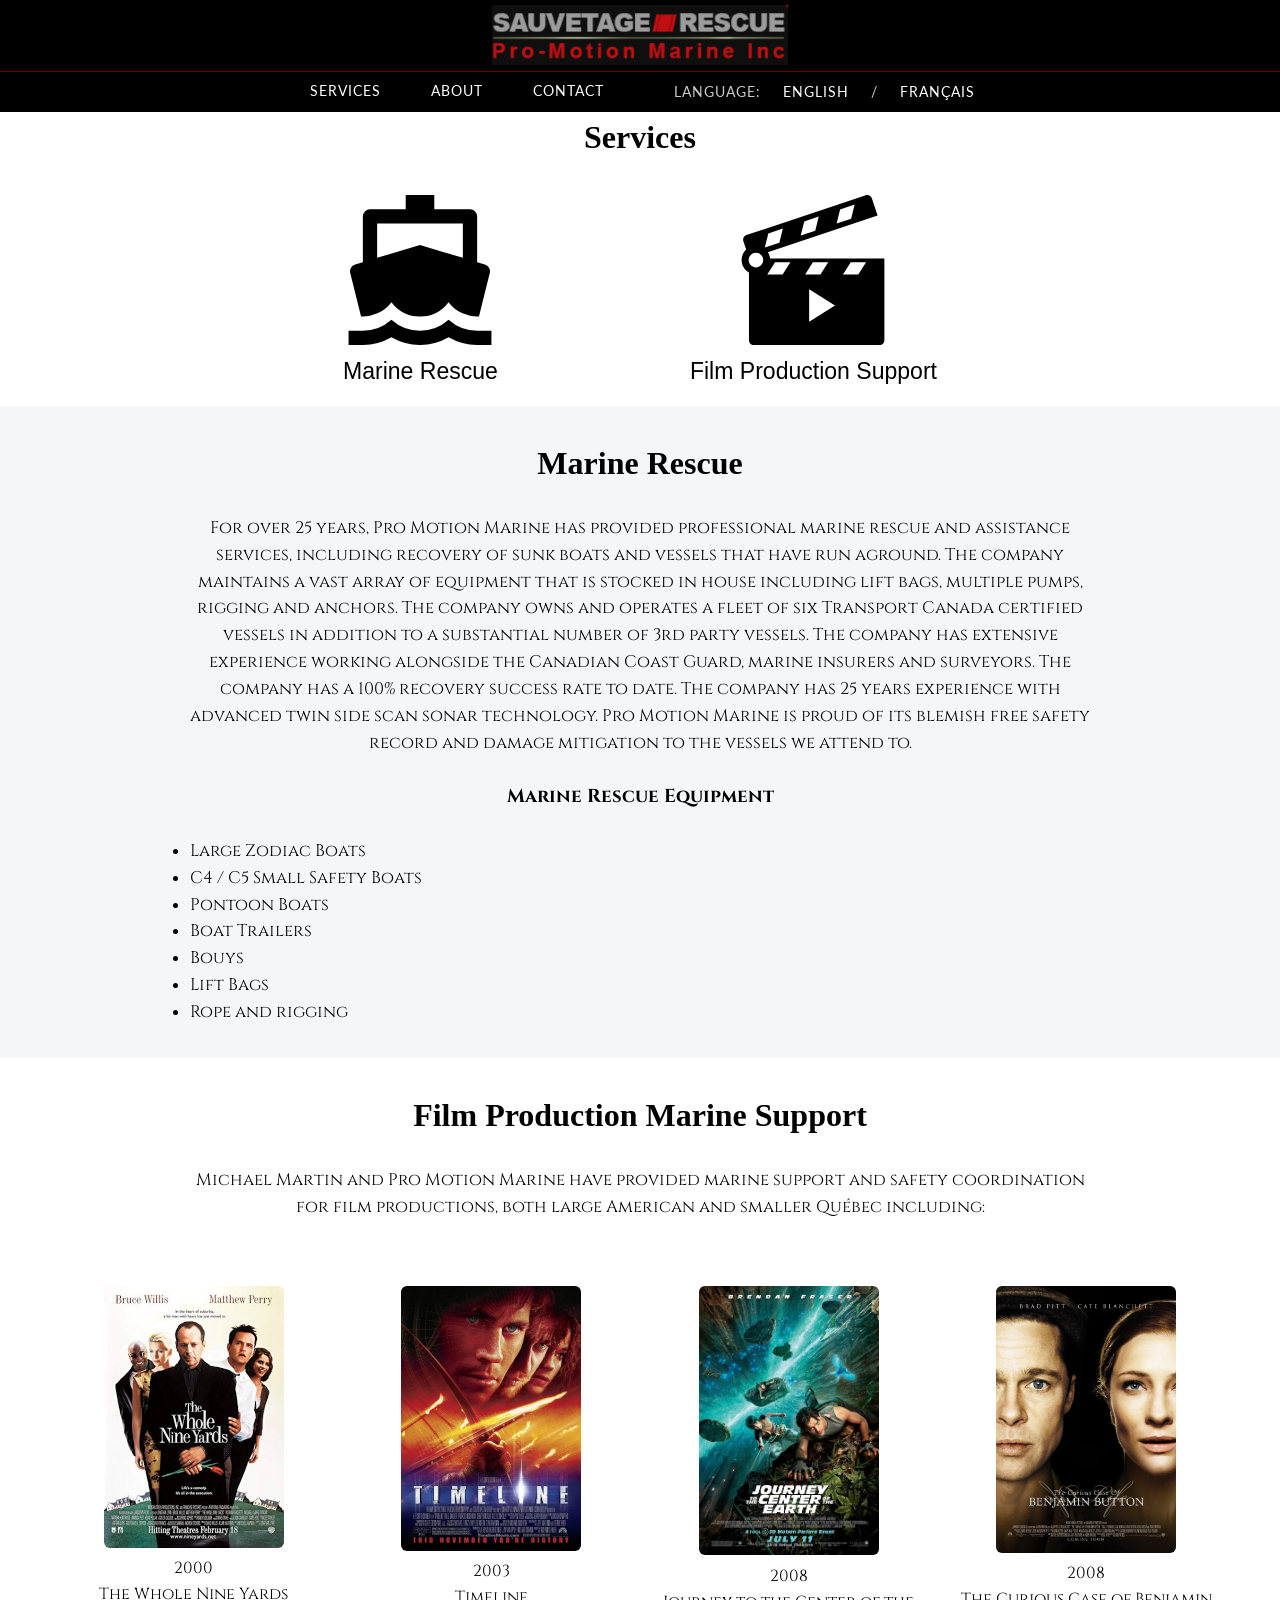
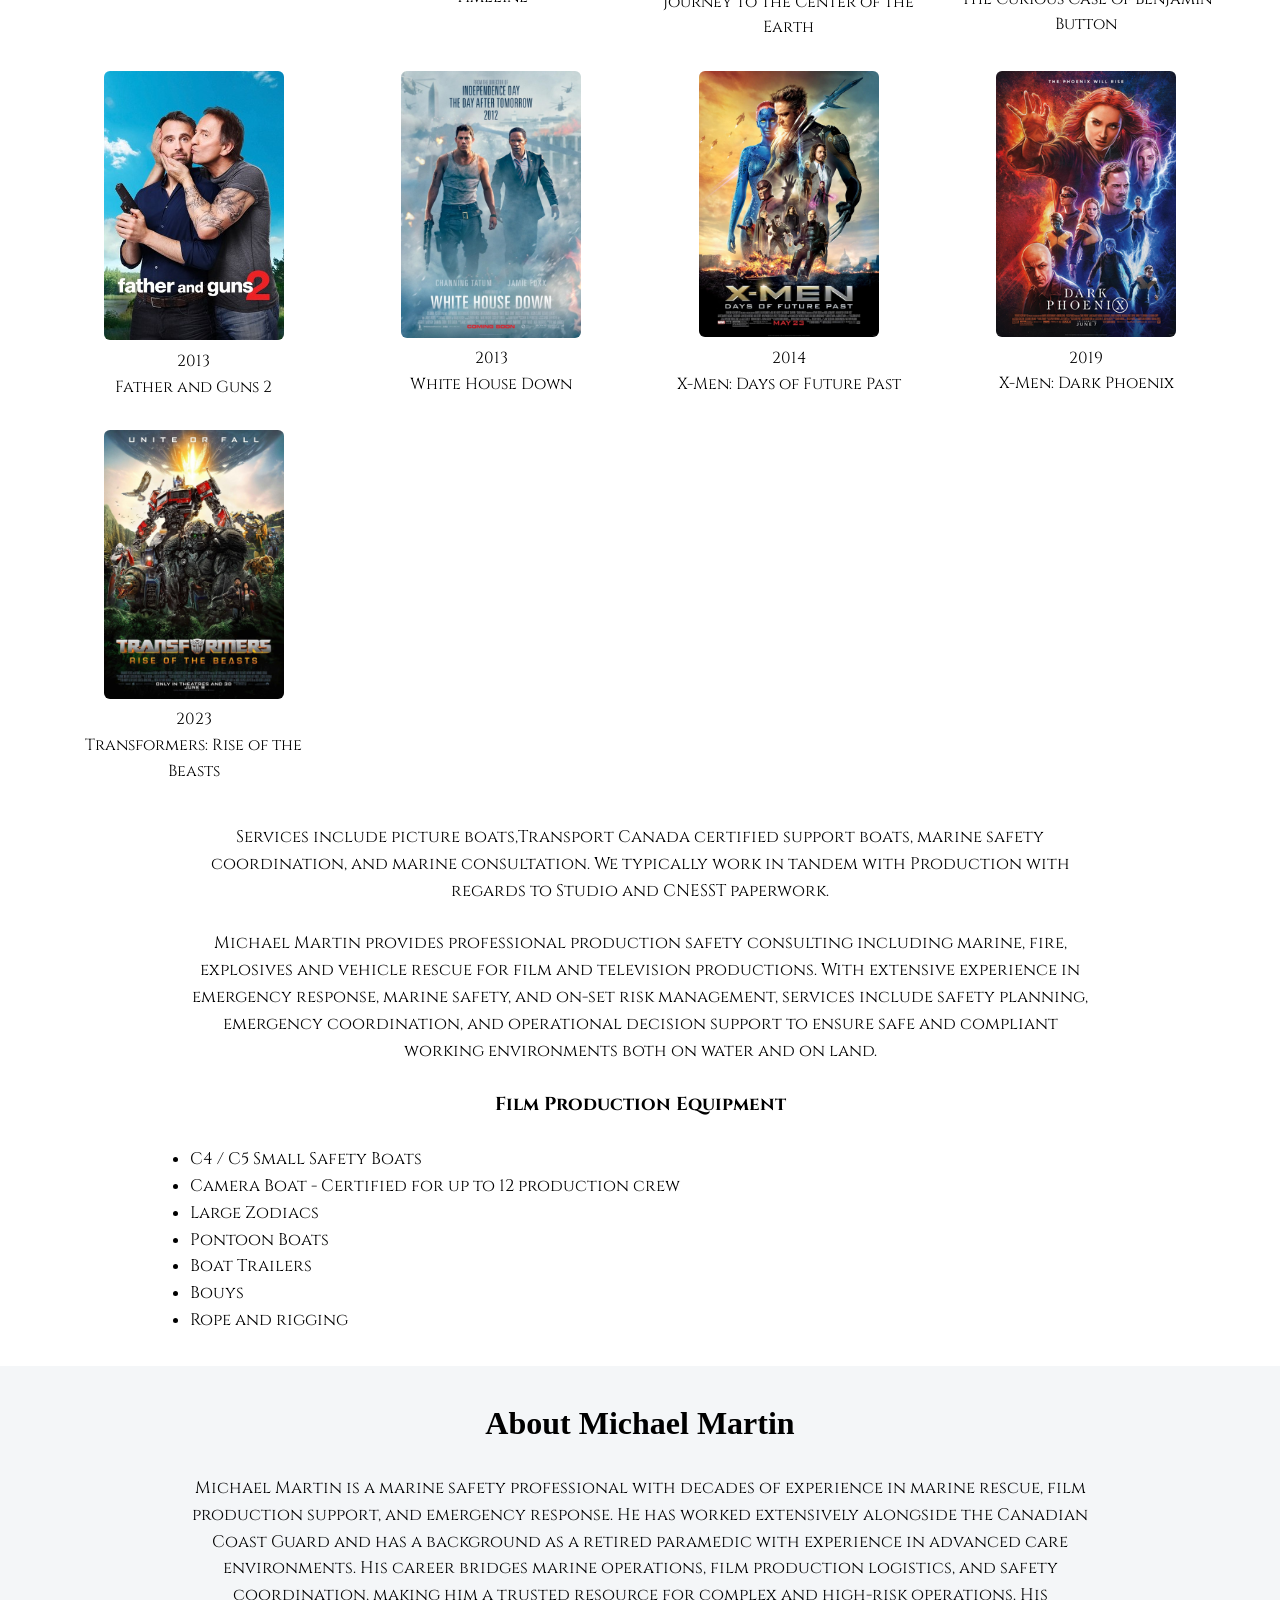
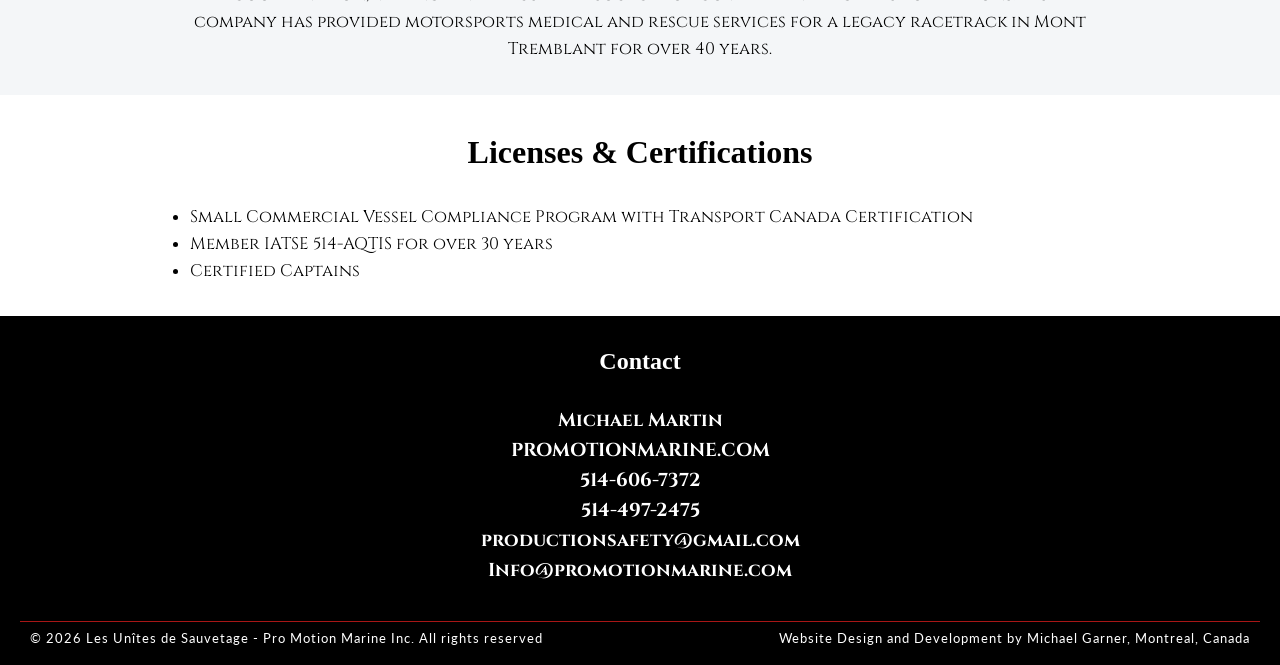
==== index.html @ f2d29321 "Footer top outline" ====
<!DOCTYPE html>
<html lang="en">

<head>
  <meta charset="UTF-8" />
  <meta name="viewport" content="width=device-width, initial-scale=1.0" />
  <title>Pro Motion Marine Officail Website - Les Unîtes de Sauvetage</title>

  <link rel="stylesheet" href="styles/styles.css" />

  <link rel="icon" href="images/favicon/favicon.ico" type="image/x-icon">
  <link rel="apple-touch-icon" sizes="180x180" href="images/favicon/apple-touch-icon.png">
  <link rel="icon" type="image/png" sizes="32x32" href="images/favicon/favicon-32x32.png">
  <link rel="icon" type="image/png" sizes="16x16" href="images/favicon/favicon-16x16.png">
  <link rel="manifest" href="/site.webmanifest">

  <!-- Google Fonts Import -->
  <link href="https://fonts.googleapis.com/css2?family=Bebas+Neue&family=Open+Sans:wght@300;400;600&display=swap"
    rel="stylesheet">
  <link
    href="https://fonts.googleapis.com/css2?family=Oswald:wght@400;600&family=Open+Sans:wght@300;400;600&display=swap"
    rel="stylesheet">
  <link
    href="https://fonts.googleapis.com/css2?family=Playfair+Display:wght@500;700&family=Lato:wght@300;400;600&display=swap"
    rel="stylesheet">
  <link href="https://fonts.googleapis.com/css2?family=Cinzel:wght@500;700&family=Roboto:wght@300;400;500&display=swap"
    rel="stylesheet">
  <link
    href="https://fonts.googleapis.com/css2?family=Montserrat:wght@500;700&family=Source+Sans+3:wght@300;400;600&display=swap"
    rel="stylesheet">
</head>

<body>

  <!-- NAVIGATION -->
  <!-- SINGLE LINE -->
  <!--
  <header class="navbar">
    <div class="nav-container">
      <div class="logo">
        <a href="index.html">
          <img src="images/Logo.png" alt="logo" id="logo_image">
        </a>
      </div>
      <nav>
        <ul class="nav-links">
          <li><a href="#services">SERVICES</a></li>
          <li><a href="#about">ABOUT</a></li>
          <li><a href="#contact">CONTACT</a></li>
          <li id="lang">LANGUAGE:</a></li>
          <li class="nav-lang-select"><a href="#">ENGLISH</a></li>
          <li class="nav-lang-select">/</li>
          <li class="nav-lang-select"><a href="#">FRANÇAIS</a></li>
        </ul>
      </nav>
    </div>
  </header>
  -->

  <!-- NAVIGATION -->
  <!-- DOUBLE LINE -->
  <header class="header">
    <!-- LOGO ROW -->
    <div class="logo-container">
      <a href="index.html">
        <img src="images/Logo.png" alt="Logo" class="logo">
      </a>
    </div>

    <!-- NAVBAR ROW DESKTOP / TABLET-->
    <nav class="navbar_desktop">
      <ul class="nav-menu">
        <li><a href="#services">SERVICES</a></li>
        <li><a href="#about">ABOUT</a></li>
        <li><a href="#contact">CONTACT</a></li>

        <li class="language">
          <span>LANGUAGE:</span>
          <a href="#">ENGLISH</a>
          <span class="divider">/</span>
          <a href="#">FRANÇAIS</a>
        </li>
      </ul>
    </nav>

    <!-- NAVBAR ROW MOBILE-->
    <nav class="navbar_mobile">
      <ul class="nav-menu">
        <li><a href="#services">SERVICES</a></li>
        <li><a href="#about">ABOUT</a></li>
        <li><a href="#contact">CONTACT</a></li>

        <li class="language">
          <!-- LANGUAGE:</span> -->
          <div id="menu-language">
            <a href="#" id="language-toggle-english">
              <img src="images/language_icon_english.png" alt="EN" class="language-flag">
            </a>
            <a href="#" id="language-toggle-french">
              <img src="images/language_icon_french.png" alt="FR" class="language-flag">
            </a>
          </div>
        </li>
      </ul>
    </nav>

  </header>


  <!-- HERO SECTION -->
  <!--
  <section class="hero">
    <div class="hero-content">
      <h1>Marine Rescue</h1>
      <h1>Film Production</h1>
      <h1>Fire Safety</h1>
      <p>
        Marine rescue, equipment recovery, and film production support with decades of experience.
      </p>
    </div>
  </section>
  -->

  <!-- ICONS -->
  <section id="services" class="section">
    <h2>Services</h2>
    <div class="icon-gallery">

      <a href="index.html#ProMotionMarineService" class="icon-link-text">
        <figure>
          <img class="icon" src="images/boat_icon.svg" alt="boat icon">
          <figcaption class="icon-link-text">Marine Rescue</figcaption>
        </figure>
      </a>

      <a href="index.html#FilmService" class="icon-link-text">
        <figure>
          <img class="icon" src="images/film_icon.svg" alt="film icon">
          <figcaption class="icon-link-text">Film Production Support</figcaption>
        </figure>
      </a>
      <!--
      <figure>
        <img class="icon" src="images/fire.svg" alt="fire icon">
        <figcaption>Fire & Production Safety</figcaption>
      </figure>
    </div>
    -->
  </section>

  <!-- SERVICES -->
  <section id="ProMotionMarineService" class="dark-section">
    <h2>Marine Rescue</h2>
    <br>
    <p class="section-content">
      For over 25 years, Pro Motion Marine has provided professional marine rescue and assistance services, including
      recovery of
      sunk boats and vessels that have run aground. The company maintains a vast array of equipment that is stocked in
      house
      including lift bags, multiple pumps, rigging and anchors. The company owns and operates a fleet of six Transport
      Canada
      certified vessels in addition to a substantial number of 3rd party vessels. The company has extensive experience
      working
      alongside the Canadian Coast Guard, marine insurers and surveyors. The company has a 100% recovery success rate to
      date.
      The company has 25 years experience with advanced twin side scan sonar technology. Pro Motion Marine is proud of
      its blemish
      free safety record and damage mitigation to the vessels we attend to.
    </p>
    <br>

    <!-- MARINE RESCUE EQUIPMENT -->
    <h3>Marine Rescue Equipment</h3>
    <br>
    <div class="section-content">
      <ul>
        <li>Large Zodiac Boats</li>
        <li>C4 / C5 Small Safety Boats</li>
        <li>Pontoon Boats</li>
        <li>Boat Trailers</li>
        <li>Bouys</li>
        <li>Lift Bags</li>
        <li>Rope and rigging</li>
      </ul>
    </div>

  </section>


  <section id="FilmService" class="light-section">
    <h2>Film Production Marine Support</h2>
    <br>
    <p class="section-content">
      Michael Martin and Pro Motion Marine have provided marine support and safety coordination for film productions,
      both large American and smaller Québec including:
    </p>
    <br>

    <!-- MOVIE POSTERS, TITLES AND YEARS-->
    <section id="film">

      <div class="movie-list">

        <div class="movie">
          <div class="poster-container">
            <img src="images/movieposters/NineYards.jpg" class="poster">
          </div>
          <div class="movie-title">2000<br>The Whole Nine Yards</div>
        </div>

        <div class="movie">
          <div class="poster-container">
            <img src="images/movieposters/Timeline.jpg" class="poster">
          </div>
          <div class="movie-title">2003<br>Timeline</div>
        </div>

        <div class="movie">
          <div class="poster-container">
            <img src="images/movieposters/Journey.jpg" class="poster">
          </div>
          <div class="movie-title">2008<br>Journey to the Center of the Earth</div>
        </div>

        <div class="movie">
          <div class="poster-container">
            <img src="images/movieposters/BenjaminButton.jpg" class="poster">
          </div>
          <div class="movie-title">2008<br>The Curious Case of Benjamin Button</div>
        </div>

        <div class="movie">
          <div class="poster-container">
            <img src="images/movieposters/FatherGuns2.jpg" class="poster">
          </div>
          <div class="movie-title">2013<br>Father and Guns 2</div>
        </div>

        <div class="movie">
          <div class="poster-container">
            <img src="images/movieposters/WhiteHouse.jpg" class="poster">
          </div>
          <div class="movie-title">2013<br>White House Down</div>
        </div>

        <div class="movie">
          <div class="poster-container">
            <img src="images/movieposters/FuturePast.jpg" class="poster">
          </div>
          <div class="movie-title">2014<br>X-Men: Days of Future Past</div>
        </div>

        <div class="movie">
          <div class="poster-container">
            <img src="images/movieposters/DarkPhoenix.png" class="poster">
          </div>
          <div class="movie-title">2019<br>X-Men: Dark Phoenix</div>
        </div>

        <div class="movie">
          <div class="poster-container">
            <img src="images/movieposters/Transformers.jpg" class="poster">
          </div>
          <div class="movie-title">2023<br>Transformers: Rise of the Beasts</div>
        </div>

      </div>
    </section>

    <!-- Lightbox -->
    <div id="lightbox">
      <img id="lightbox-img">
    </div>
    <!-- END OF MOVIE POSTER LIST -->

    <p class="section-content">
      Services include picture boats,Transport Canada certified support boats, marine safety coordination, and marine
      consultation.
      We typically work in tandem with Production with regards to Studio and CNESST paperwork.
    </p>

    <br>
    <p class="section-content">
      Michael Martin provides professional production safety consulting including marine, fire, explosives and vehicle
      rescue for film
      and television productions. With extensive experience in emergency response, marine safety, and on-set risk
      management,
      services include safety planning, emergency coordination, and operational decision support to ensure safe and
      compliant working
      environments both on water and on land.
    </p>
    <br>

    <!-- EQUIPMENT -->
    <h3>Film Production Equipment</h3>
    <br>
    <div class="section-content">
      <ul>
        <li>C4 / C5 Small Safety Boats</li>
        <li>Camera Boat - Certified for up to 12 production crew</li>
        <li>Large Zodiacs</li>
        <li>Pontoon Boats</li>
        <li>Boat Trailers</li>
        <li>Bouys</li>
        <li>Rope and rigging</li>
      </ul>
    </div>

  </section>


  <!-- ABOUT -->
  <section id="about" class="dark-section">
    <h2>About Michael Martin</h2>
    <br>
    <div class="section-content">
      <p>
        Michael Martin is a marine safety professional with decades of experience in marine rescue, film production
        support,
        and emergency response. He has worked extensively alongside the Canadian Coast Guard and has a background as a
        retired paramedic
        with experience in advanced care environments. His career bridges marine operations, film production logistics,
        and safety
        coordination, making him a trusted resource for complex and high-risk operations. His company has provided
        motorsports medical
        and rescue services for a legacy racetrack in Mont Tremblant for over 40 years.
      </p>
    </div>
  </section>

  <!-- LICENSES & CERTIFICATIONS -->
  <section id="license" class="light-section">
    <h2>Licenses & Certifications</h2>
    <br>
    <div class="section-content">
      <ul>
        <li>Small Commercial Vessel Compliance Program with Transport Canada Certification</li>
        <li>Member IATSE 514-AQTIS for over 30 years</li>
        <li>Certified Captains</li>
      </ul>
    </div>
  </section>

  <!-- CONTACT -->
  <section id="contact">
    <br>
    <h2>Contact</h2>
    <br>
    <div id="contact-info">
      <h3>Michael Martin</h3>
      <h3>PROMOTIONMARINE.COM</h3>
      <h3>514-606-7372</h3>
      <h3>514-497-2475</h3>
      <h3>productionsafety@gmail.com</h3>
      <h3>Info@promotionmarine.com</h3>
    </div>
    <br>
  </section>

  <!-- FOOTER -->
  <footer>
    <div class="footer-content">
      <span class="left-footer">
        &copy; 2026 Les Unîtes de Sauvetage - Pro Motion Marine Inc. All rights reserved
      </span>
      <span class="right-footer">
        Website Design and Development by Michael Garner, Montreal, Canada
      </span>
    </div>
  </footer>

  <!-- MOVIE POSTER SCRIPT -->
  <script src="movieposterscript.js"></script>

</body>

</html>
---- styles/styles.css ----
@import url("menuBarDoubleLine.css");
@import url("movieposters.css");
@import url("sectionContent.css");
@import url("hero.css");
@import url("icons.css");
@import url("styles768.css");
@import url("menuBar768.css");
@import url("icons768.css");

/* RESET */
* {
  margin: 0;
  padding: 0;
  box-sizing: border-box;
  z-index: 0;
  scroll-margin-top: 120px;
  font-family:'cinzel', serif;
}

h2 {
  font-family: 'Raleway', serif;
}

/* BASE */
body {
  font-family: Arial, Helvetica, sans-serif;
  line-height: 1.6;
  color: var(--dark);
}

/* FOOTER */
footer {
  background-color: #000;
  color: white;
  width: 100%;
  padding: 10px 20px;
}

/* FLEX CONTAINER */
.footer-content {
  display: flex;
  justify-content: space-between;
  align-items: center;
  gap: 10px;
  border-top: rgb(168, 22, 22) solid 1px;
}

/* TEXT */
.left-footer,
.right-footer {
  font-size: 13px;
}
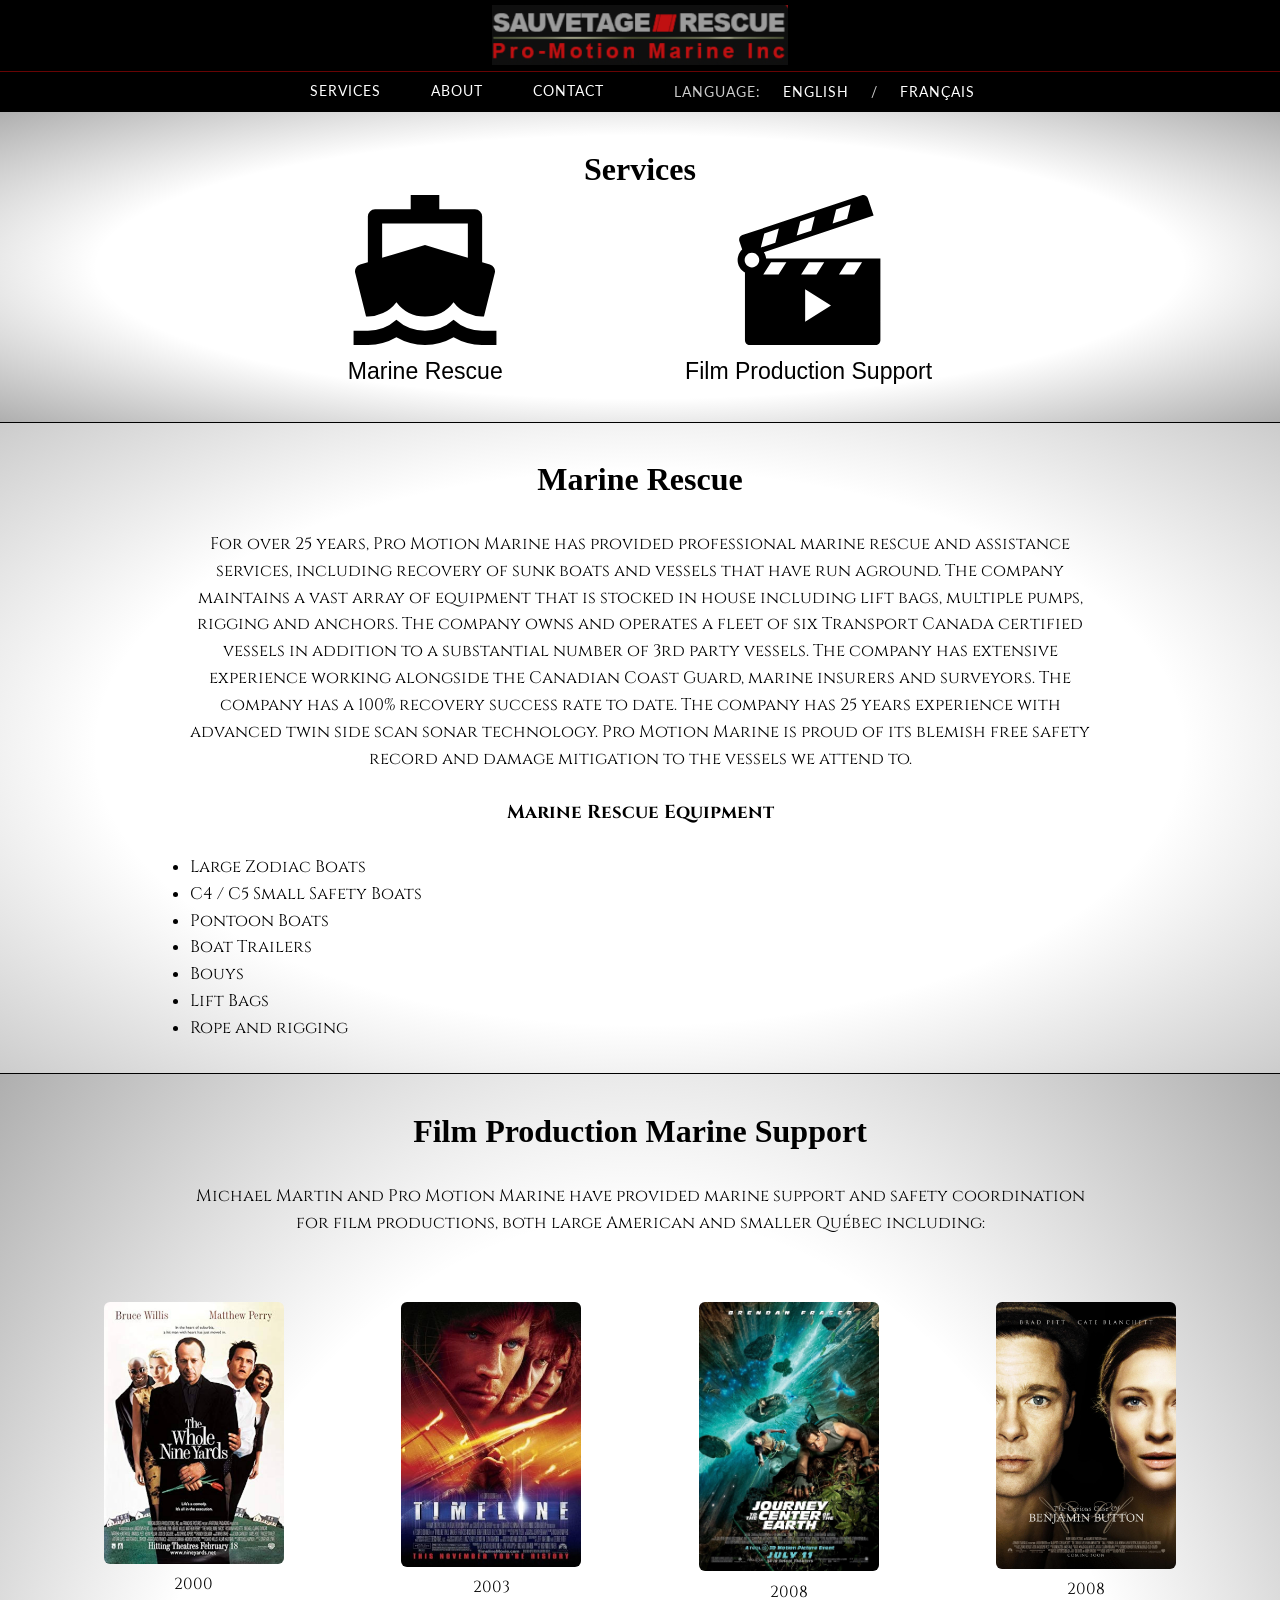
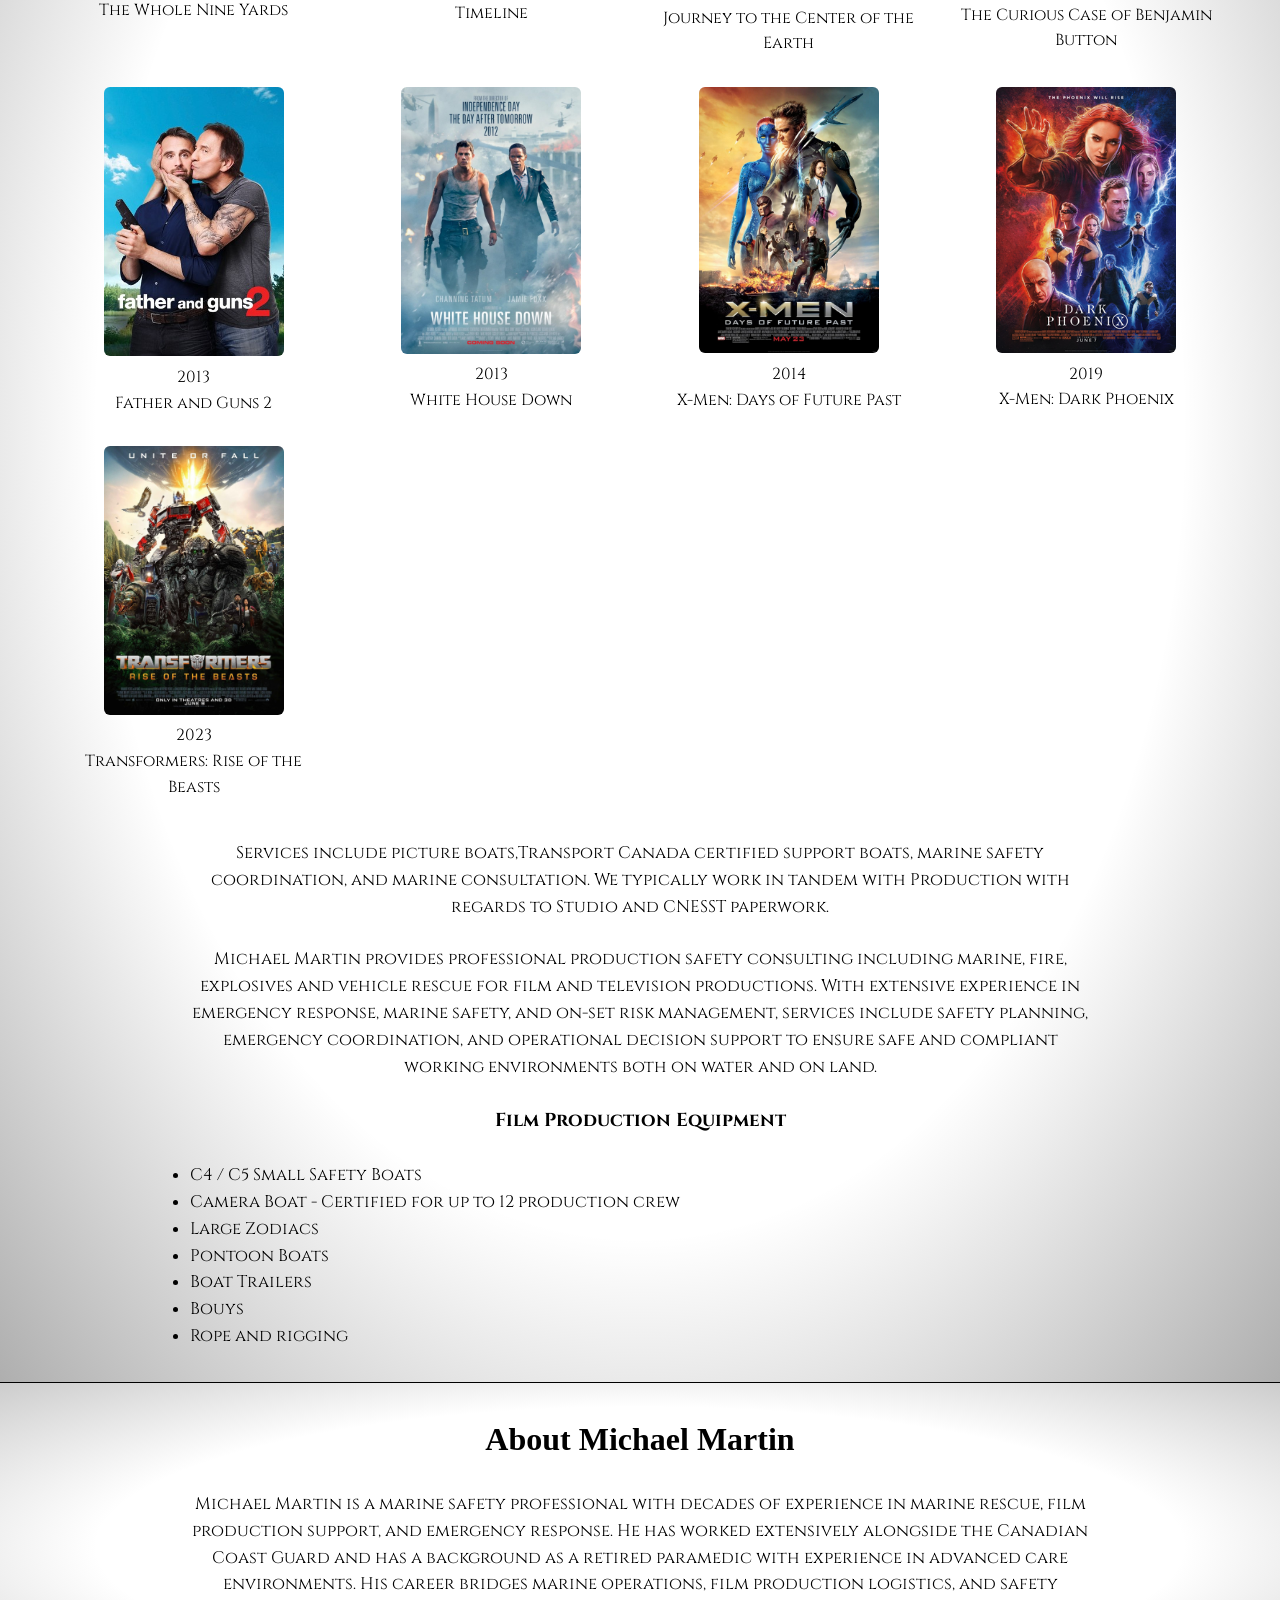
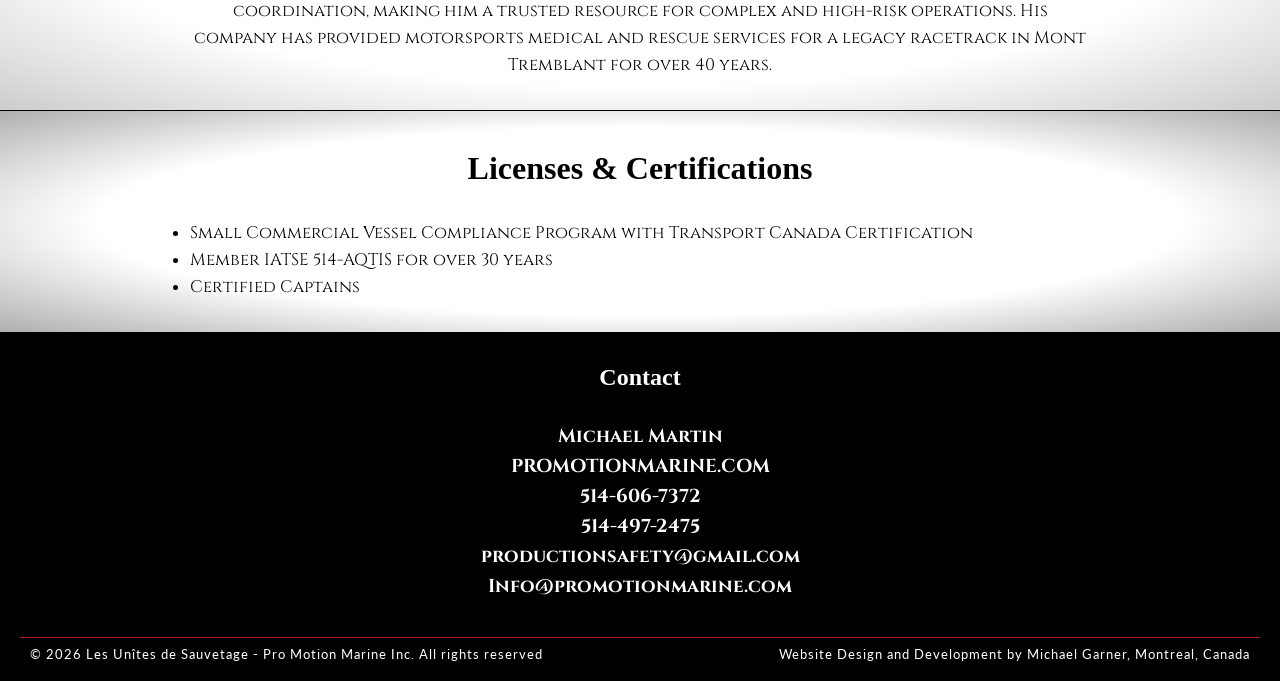
==== commit b0dc5c8a: "Gradient and outline section styling" ====
--- a/index.html
+++ b/index.html
@@ -87,7 +87,7 @@
     <nav class="navbar_mobile">
       <ul class="nav-menu">
         <li><a href="#services">SERVICES</a></li>
-        <li><a href="#about">ABOUT</a></li>
+        <li><a href="#about">ABOUT  </a></li>
         <li><a href="#contact">CONTACT</a></li>
 
         <li class="language">
@@ -122,7 +122,7 @@
   -->
 
   <!-- ICONS -->
-  <section id="services" class="section">
+  <section id="services" class="light-section">
     <h2>Services</h2>
     <div class="icon-gallery">
 
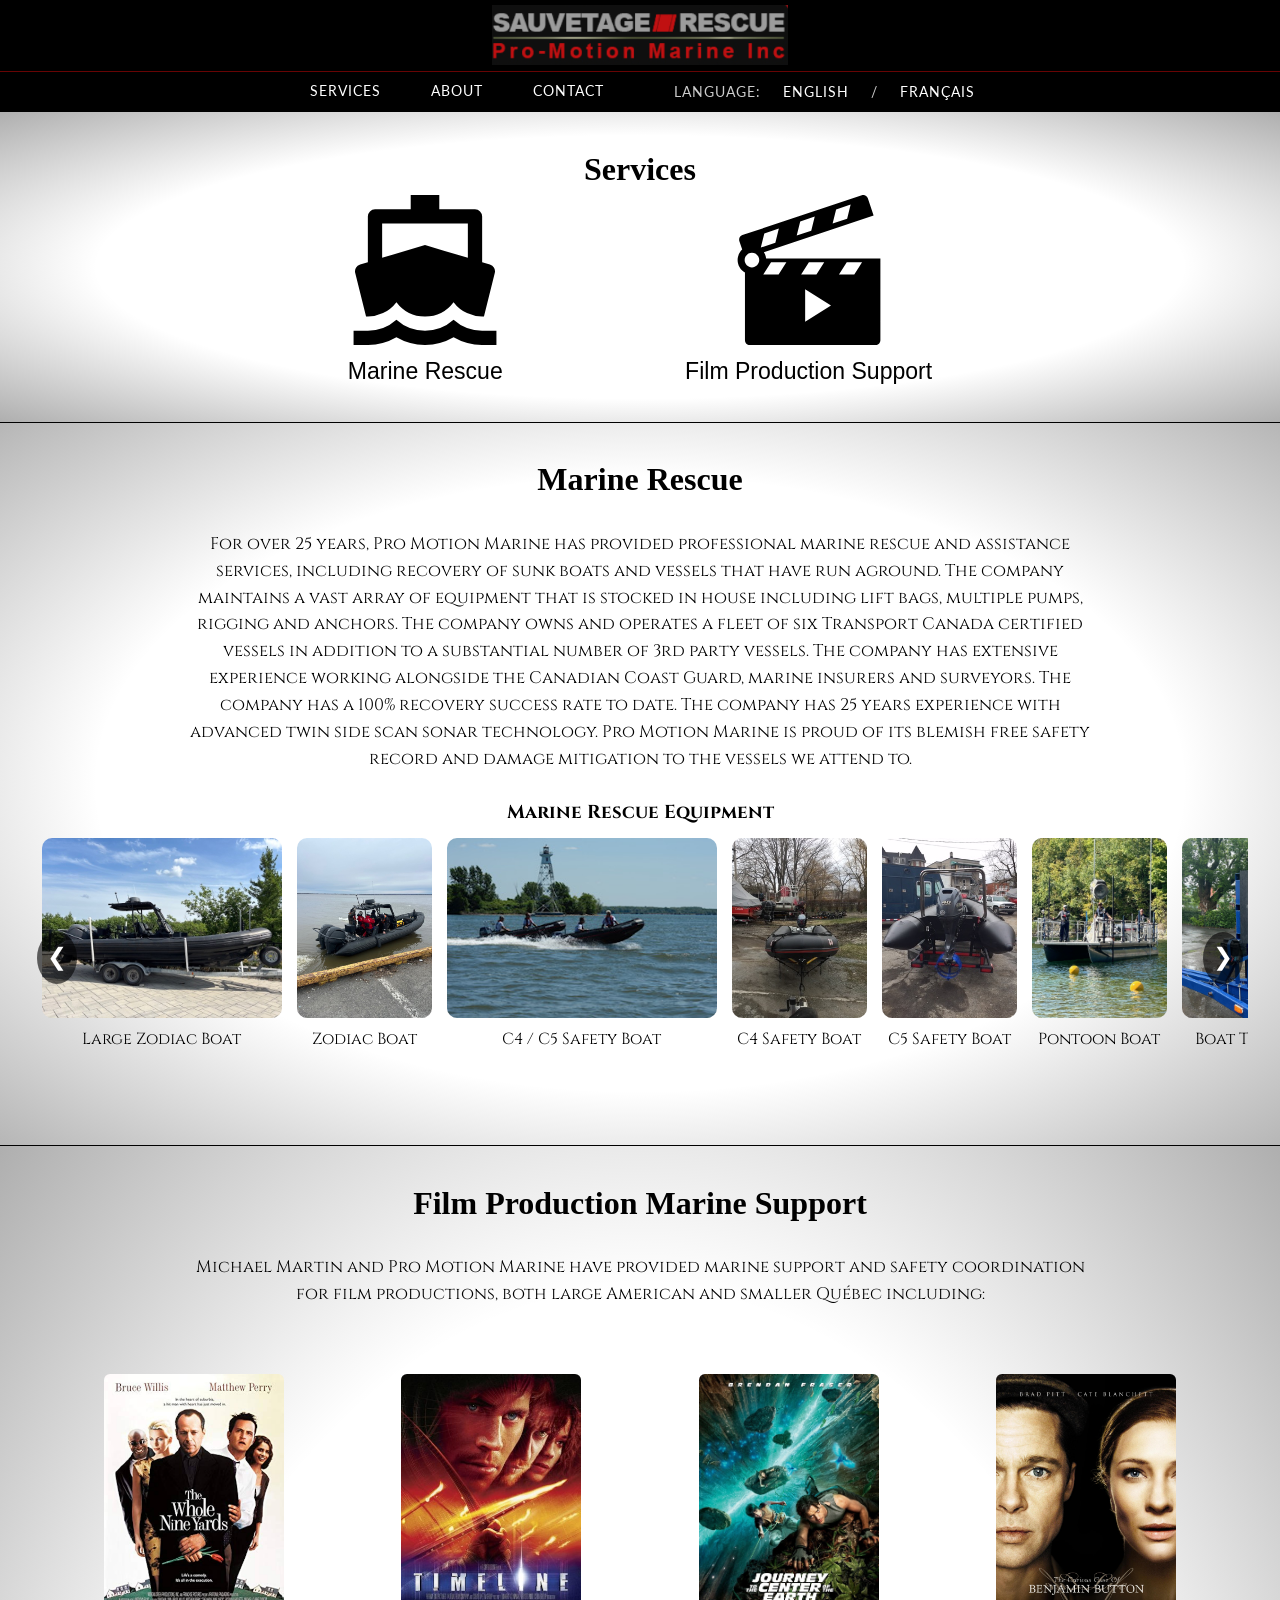
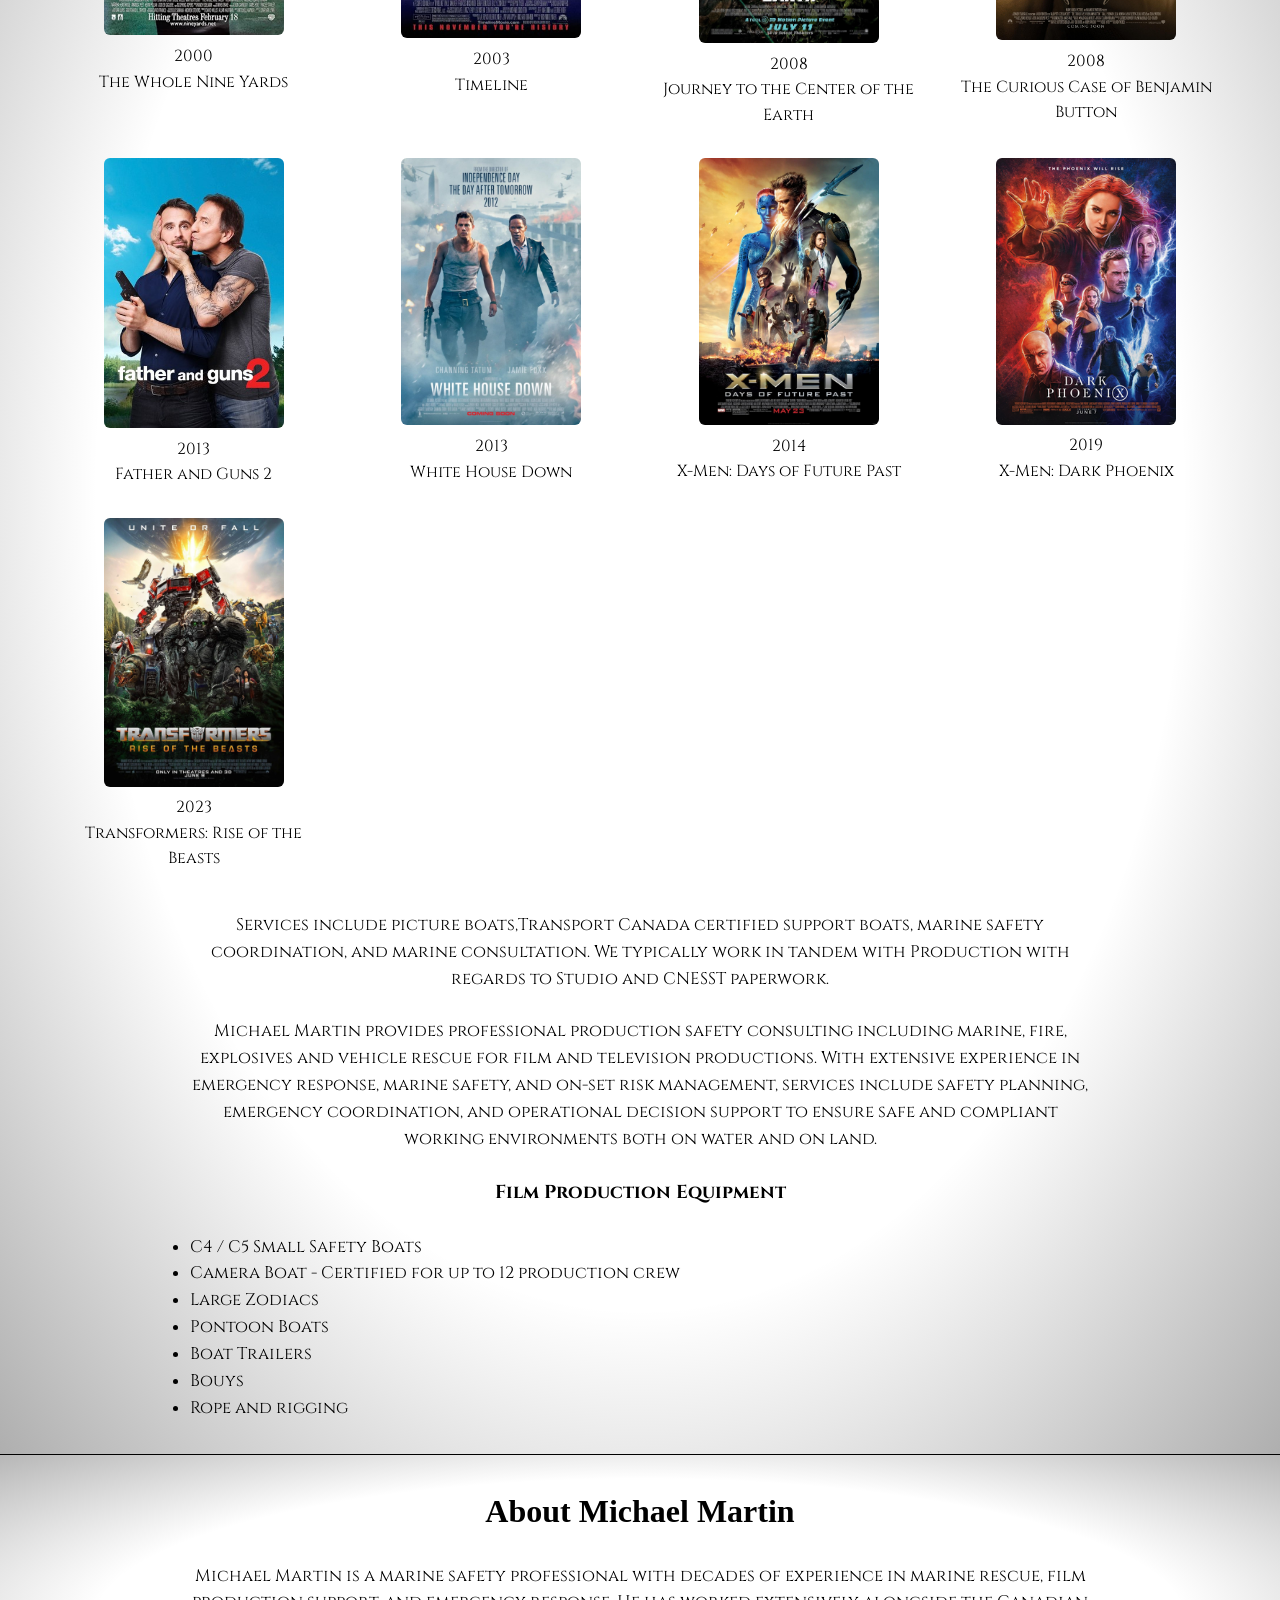
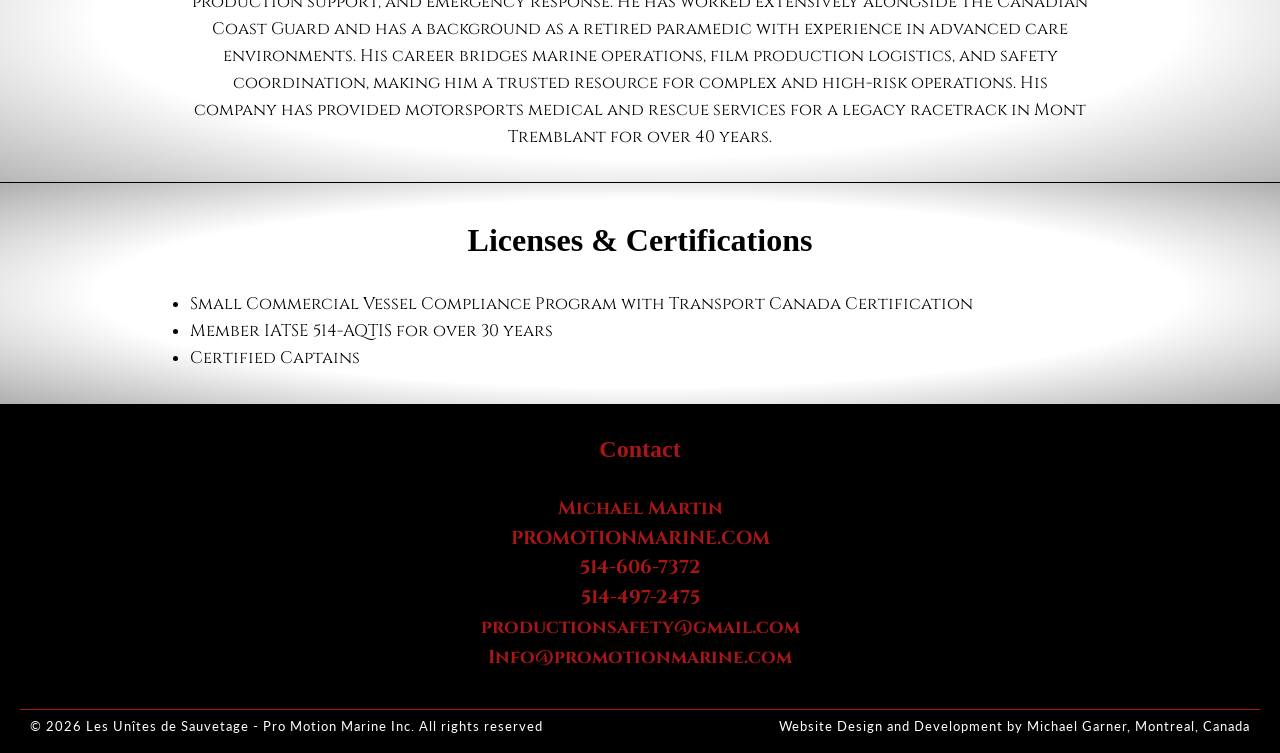
==== commit c79fee12: "Marine Rescue Gallery" ====
--- a/index.html
+++ b/index.html
@@ -87,7 +87,7 @@
     <nav class="navbar_mobile">
       <ul class="nav-menu">
         <li><a href="#services">SERVICES</a></li>
-        <li><a href="#about">ABOUT  </a></li>
+        <li><a href="#about">ABOUT </a></li>
         <li><a href="#contact">CONTACT</a></li>
 
         <li class="language">
@@ -169,8 +169,88 @@
     </p>
     <br>
 
-    <!-- MARINE RESCUE EQUIPMENT -->
+    <!-- MARINE RESCUE EQUIPMENT GALLERY -->
     <h3>Marine Rescue Equipment</h3>
+
+    <div class="gallery-wrapper">
+      <button class="gallery-btn left">&#10094;</button>
+
+      <div class="equipment-gallery">
+        <div class="gallery-item">
+        <img src="images/MarineResueEquip/zodiac.jpg" alt="Large Zodiac Boats">
+        <p>Large Zodiac Boat</p>
+        </div>
+        
+        <div class="gallery-item">
+        <img src="images/MarineResueEquip/zodiac2.jpg" alt="Large Zodiac Boats">
+        <p>Zodiac Boat</p>
+        </div>
+
+        <div class="gallery-item">
+        <img src="images/MarineResueEquip/C4C5.jpg" alt="C4 / C5 Safety Boats">
+        <p>C4 / C5 Safety Boat</p>
+        </div>
+
+        <div class="gallery-item">
+        <img src="images/MarineResueEquip/C4.jpg" alt="C4 / C5 Safety Boats">
+        <p>C4 Safety Boat</p>
+        </div>
+
+        <div class="gallery-item">
+        <img src="images/MarineResueEquip/C5.jpg" alt="C4 / C5 Safety Boats">
+        <p>C5 Safety Boat</p>
+        </div>
+        
+        <div class="gallery-item">
+        <img src="images/MarineResueEquip/pontoon.jpg" alt="Pontoon Boats">
+        <p>Pontoon Boat</p>
+        </div>
+
+        <div class="gallery-item">
+        <img src="images/MarineResueEquip/trailer.jpg" alt="Boat Trailers">
+        <p>Boat Trailer</p>
+        </div>
+
+        <div class="gallery-item">
+        <img src="images/MarineResueEquip/trailer2.jpg" alt="Boat Trailers">
+        <p>Boat Trailer</p>
+        </div>
+
+        <div class="gallery-item">
+        <img src="images/MarineResueEquip/trailer3.jpg" alt="Boat Trailers">
+        <p>Boat Trailer</p>
+        </div>
+
+        <div class="gallery-item">
+        <img src="images/MarineResueEquip/buoys.jpg" alt="Buoys">
+        <p>Buoy</p>
+        </div>
+
+        <div class="gallery-item">
+        <img src="images/MarineResueEquip/liftbags.jpg" alt="Lift Bags">
+        <p>Lift Bag</p>
+        </div>
+
+        <div class="gallery-item">
+        <img src="images/MarineResueEquip/rigging.jpg" alt="Rope and Rigging">
+        <p>Rope and Rigging</p>
+        </div>
+        
+      </div>
+
+      <button class="gallery-btn right">&#10095;</button>
+    </div>
+
+    <!-- MODAL -->
+    <div id="equipment-lightbox" class="equipment-lightbox">
+      <span class="equipment-close">&times;</span>
+      <img class="equipment-lightbox-img" id="equipment-lightbox-img">
+    </div>
+
+    <br>
+
+    <!-- MARINE RESCUE EQUIPMENT LIST-->
+     <!--
     <br>
     <div class="section-content">
       <ul>
@@ -183,6 +263,7 @@
         <li>Rope and rigging</li>
       </ul>
     </div>
+    -->
 
   </section>
 
@@ -371,6 +452,7 @@
 
   <!-- MOVIE POSTER SCRIPT -->
   <script src="movieposterscript.js"></script>
+  <script src="equipmentGalleryScript.js"></script>
 
 </body>
 
--- a/styles/styles.css
+++ b/styles/styles.css
@@ -6,6 +6,7 @@
 @import url("styles768.css");
 @import url("menuBar768.css");
 @import url("icons768.css");
+@import url("equipmentGallery.css");
 
 /* RESET */
 * {
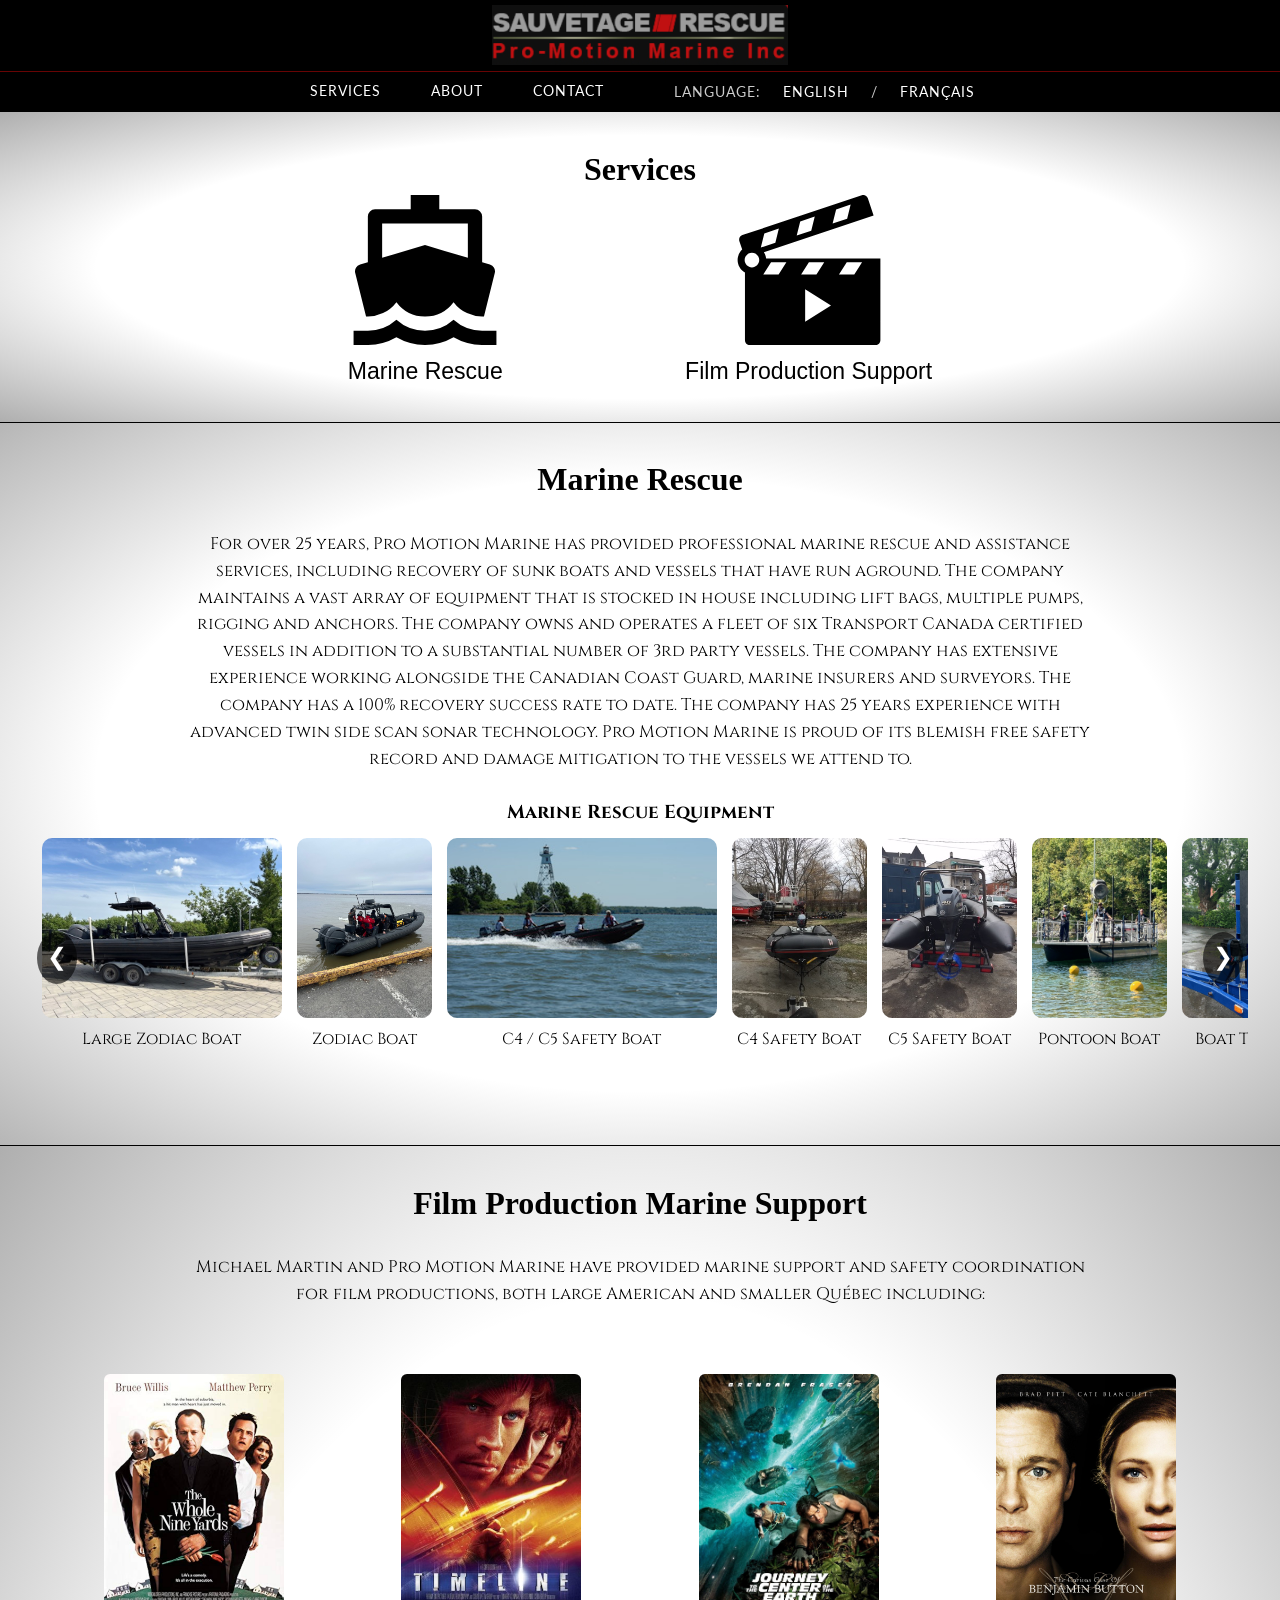
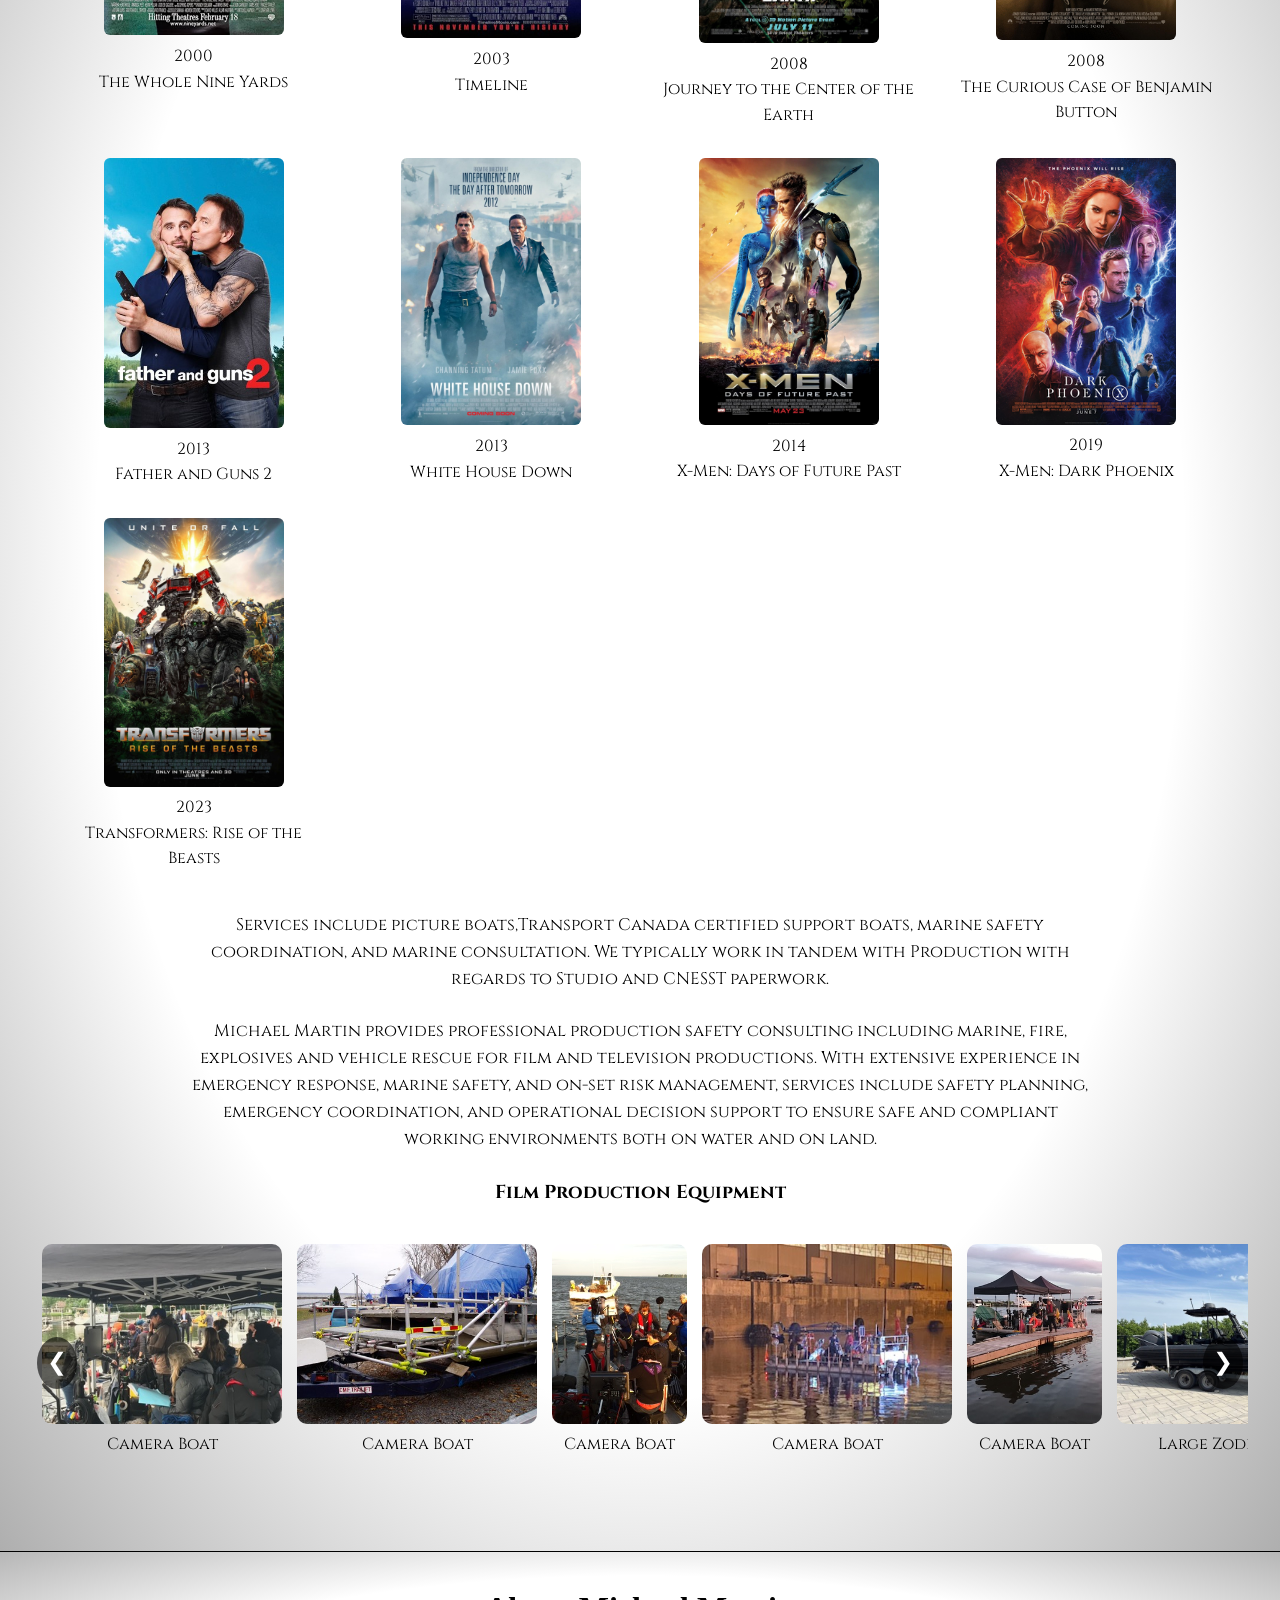
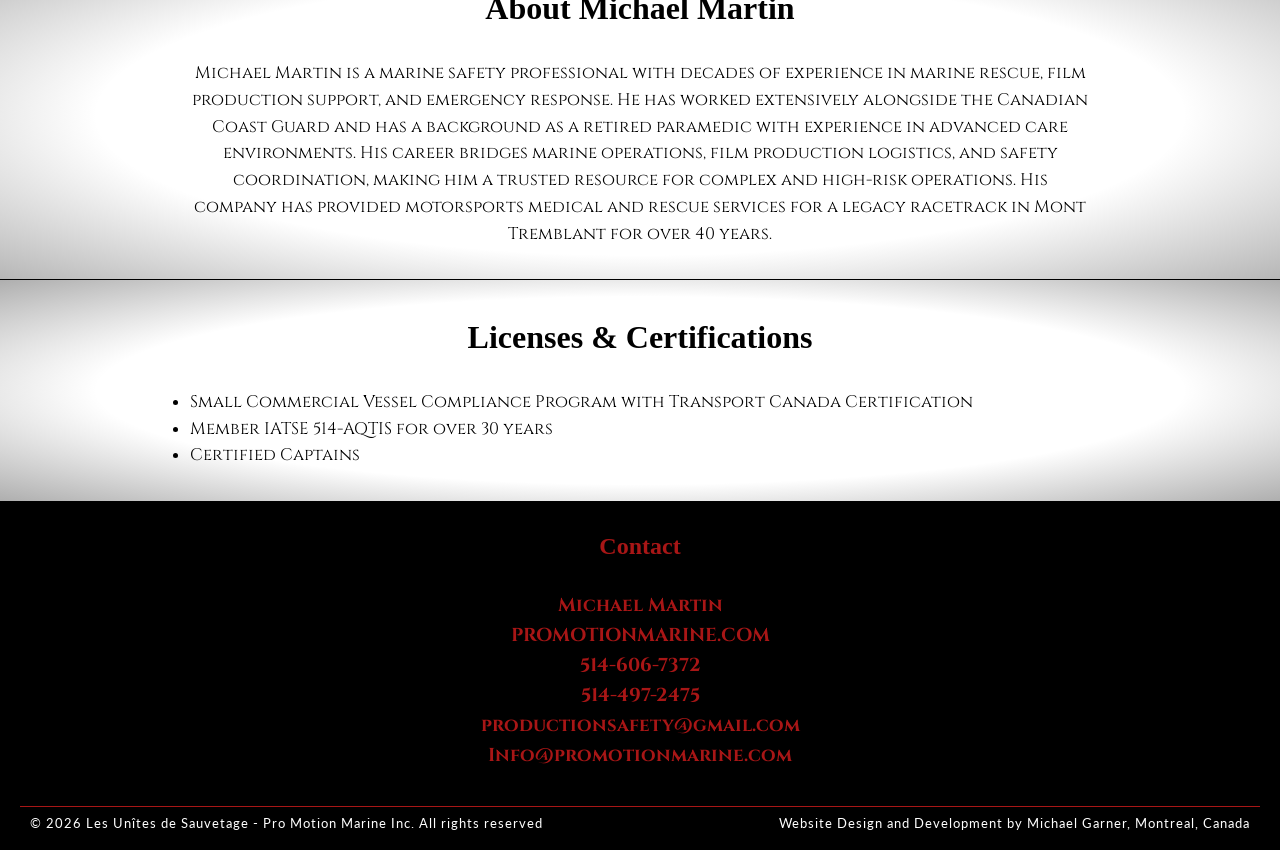
==== commit 4f97f077: "Film Production Gallery" ====
--- a/index.html
+++ b/index.html
@@ -235,7 +235,7 @@
         <img src="images/MarineResueEquip/rigging.jpg" alt="Rope and Rigging">
         <p>Rope and Rigging</p>
         </div>
-        
+
       </div>
 
       <button class="gallery-btn right">&#10095;</button>
@@ -372,13 +372,114 @@
     </p>
     <br>
 
-    <!-- EQUIPMENT -->
+    <!-- FILM PRODUCTION EQUIPMENT GALLERY-->
     <h3>Film Production Equipment</h3>
     <br>
+    
+       <div class="gallery-wrapper">
+      <button class="gallery-btn left">&#10094;</button>
+
+      <div class="equipment-gallery">
+        
+        <div class="gallery-item">
+        <img src="images/FilmProdEquip/cameraboat1.jpg" alt="Camera Boat">
+        <p>Camera Boat</p>
+        </div>
+
+        <div class="gallery-item">
+        <img src="images/FilmProdEquip/cameraboat2.jpg" alt="Camera Boat">
+        <p>Camera Boat</p>
+        </div>
+
+        <div class="gallery-item">
+        <img src="images/FilmProdEquip/cameraboat3.jpg" alt="Camera Boat">
+        <p>Camera Boat</p>
+        </div>
+
+        <div class="gallery-item">
+        <img src="images/FilmProdEquip/cameraboat4.jpg" alt="Camera Boat">
+        <p>Camera Boat</p>
+        </div>
+
+        <div class="gallery-item">
+        <img src="images/FilmProdEquip/cameraboat5.jpg" alt="Camera Boat">
+        <p>Camera Boat</p>
+        </div>
+
+        <div class="gallery-item">
+        <img src="images/MarineResueEquip/zodiac.jpg" alt="Large Zodiac Boats">
+        <p>Large Zodiac Boat</p>
+        </div>
+        
+        <div class="gallery-item">
+        <img src="images/MarineResueEquip/zodiac2.jpg" alt="Large Zodiac Boats">
+        <p>Zodiac Boat</p>
+        </div>
+
+        <div class="gallery-item">
+        <img src="images/MarineResueEquip/C4C5.jpg" alt="C4 / C5 Safety Boats">
+        <p>C4 / C5 Safety Boat</p>
+        </div>
+
+        <div class="gallery-item">
+        <img src="images/MarineResueEquip/C4.jpg" alt="C4 / C5 Safety Boats">
+        <p>C4 Safety Boat</p>
+        </div>
+
+        <div class="gallery-item">
+        <img src="images/MarineResueEquip/C5.jpg" alt="C4 / C5 Safety Boats">
+        <p>C5 Safety Boat</p>
+        </div>
+        
+        <div class="gallery-item">
+        <img src="images/MarineResueEquip/pontoon.jpg" alt="Pontoon Boats">
+        <p>Pontoon Boat</p>
+        </div>
+
+        <div class="gallery-item">
+        <img src="images/MarineResueEquip/trailer.jpg" alt="Boat Trailers">
+        <p>Boat Trailer</p>
+        </div>
+
+        <div class="gallery-item">
+        <img src="images/MarineResueEquip/trailer2.jpg" alt="Boat Trailers">
+        <p>Boat Trailer</p>
+        </div>
+
+        <div class="gallery-item">
+        <img src="images/MarineResueEquip/trailer3.jpg" alt="Boat Trailers">
+        <p>Boat Trailer</p>
+        </div>
+
+        <div class="gallery-item">
+        <img src="images/MarineResueEquip/buoys.jpg" alt="Buoys">
+        <p>Buoy</p>
+        </div>
+
+        <div class="gallery-item">
+        <img src="images/MarineResueEquip/rigging.jpg" alt="Rope and Rigging">
+        <p>Rope and Rigging</p>
+        </div>
+
+      </div>
+
+      <button class="gallery-btn right">&#10095;</button>
+    </div>
+
+    <!-- MODAL -->
+    <div id="equipment-lightbox" class="equipment-lightbox">
+      <span class="equipment-close">&times;</span>
+      <img class="equipment-lightbox-img" id="equipment-lightbox-img">
+    </div>
+
+    <br>
+
+    <!--  FILM PRODUCTION EQUIPMENT LIST -->
+    <!--
     <div class="section-content">
       <ul>
+        <li>Camera Boat - Certified for up to 12 production crew</li>
         <li>C4 / C5 Small Safety Boats</li>
-        <li>Camera Boat - Certified for up to 12 production crew</li>
         <li>Large Zodiacs</li>
         <li>Pontoon Boats</li>
         <li>Boat Trailers</li>
@@ -386,6 +487,7 @@
         <li>Rope and rigging</li>
       </ul>
     </div>
+    -->
 
   </section>
 
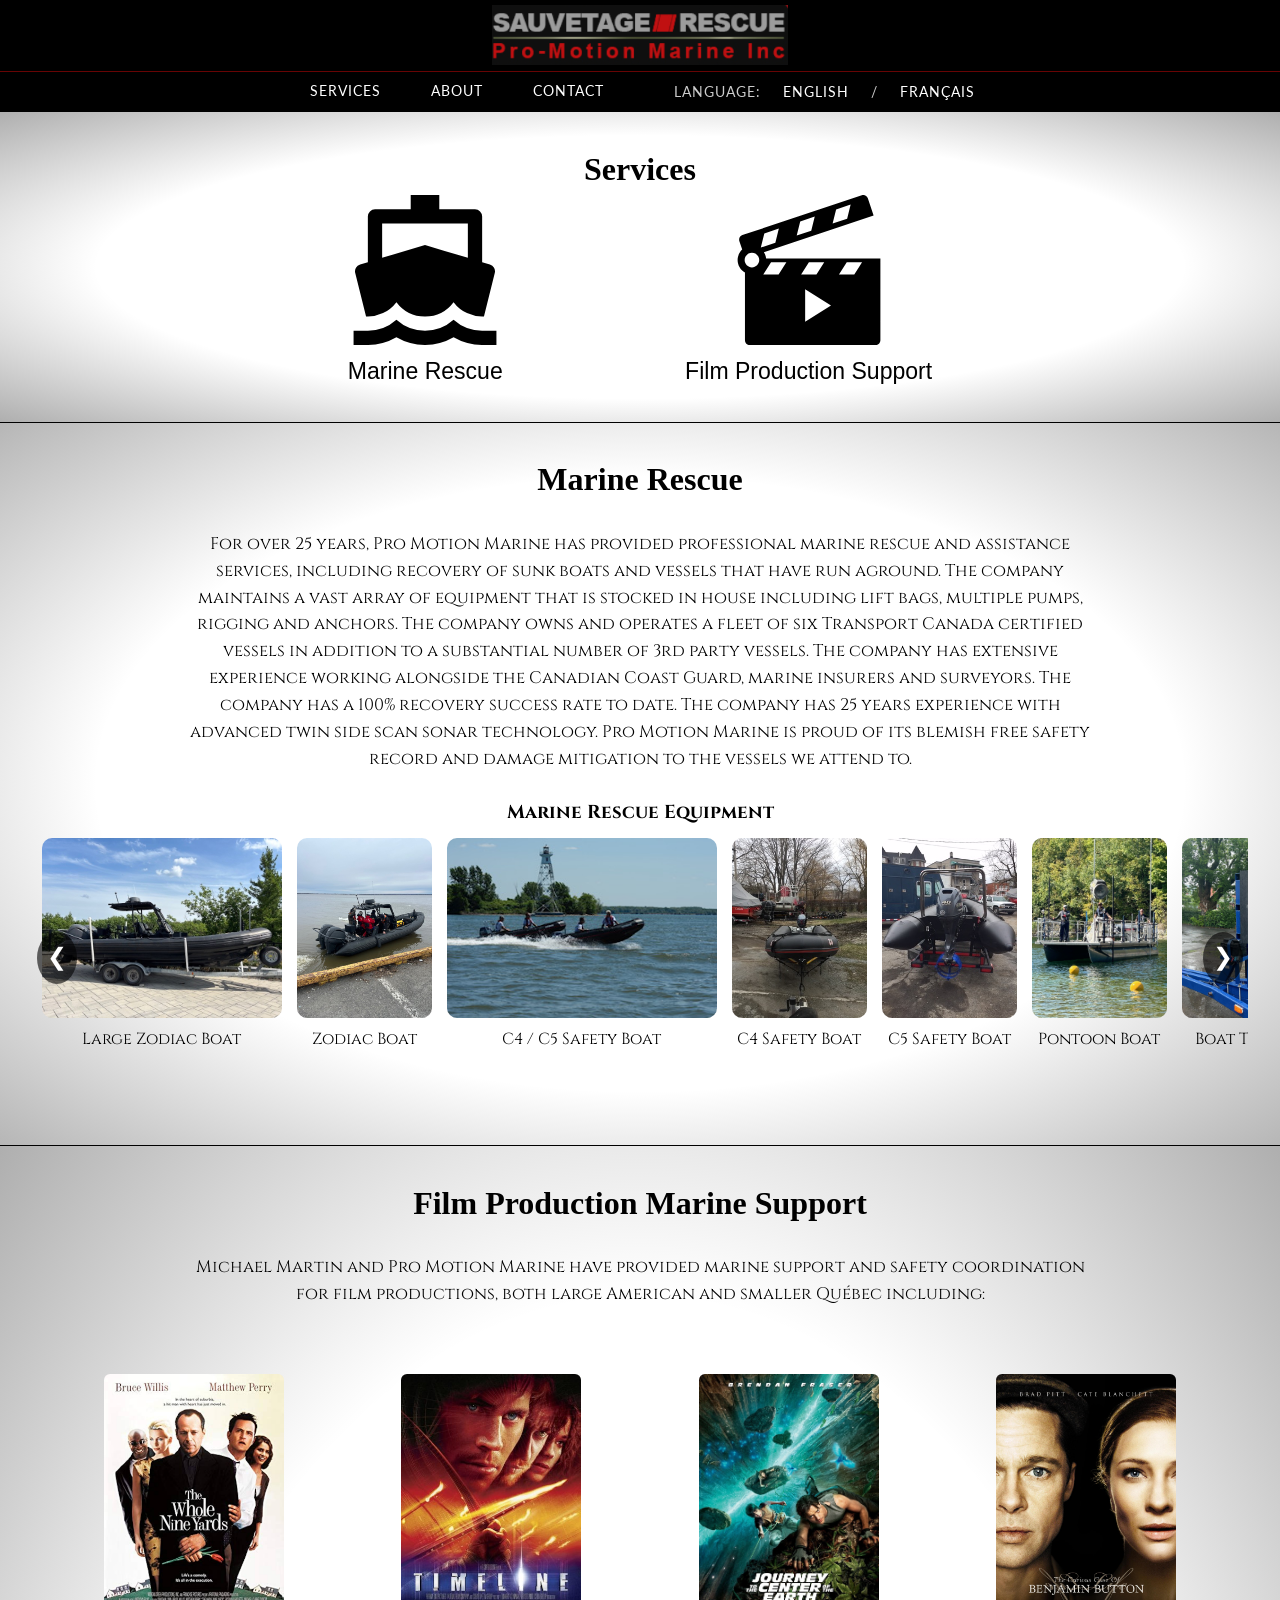
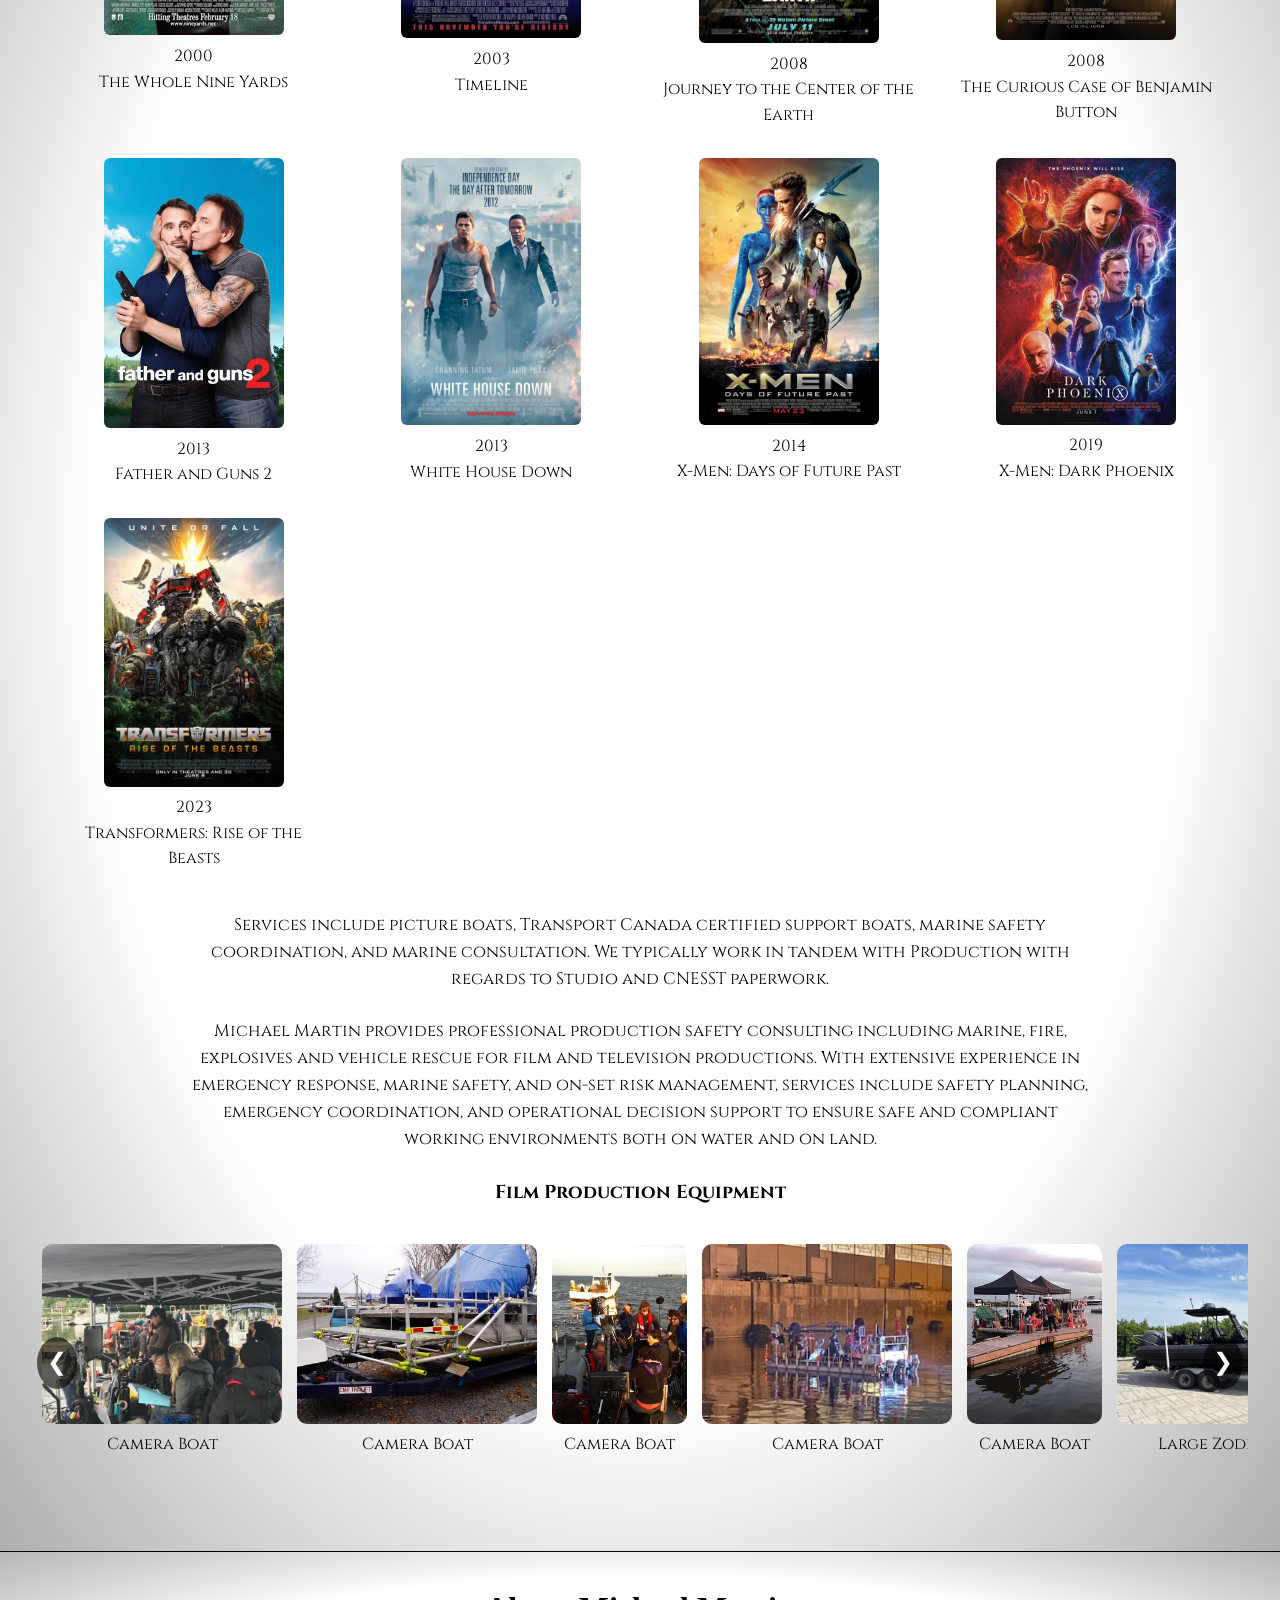
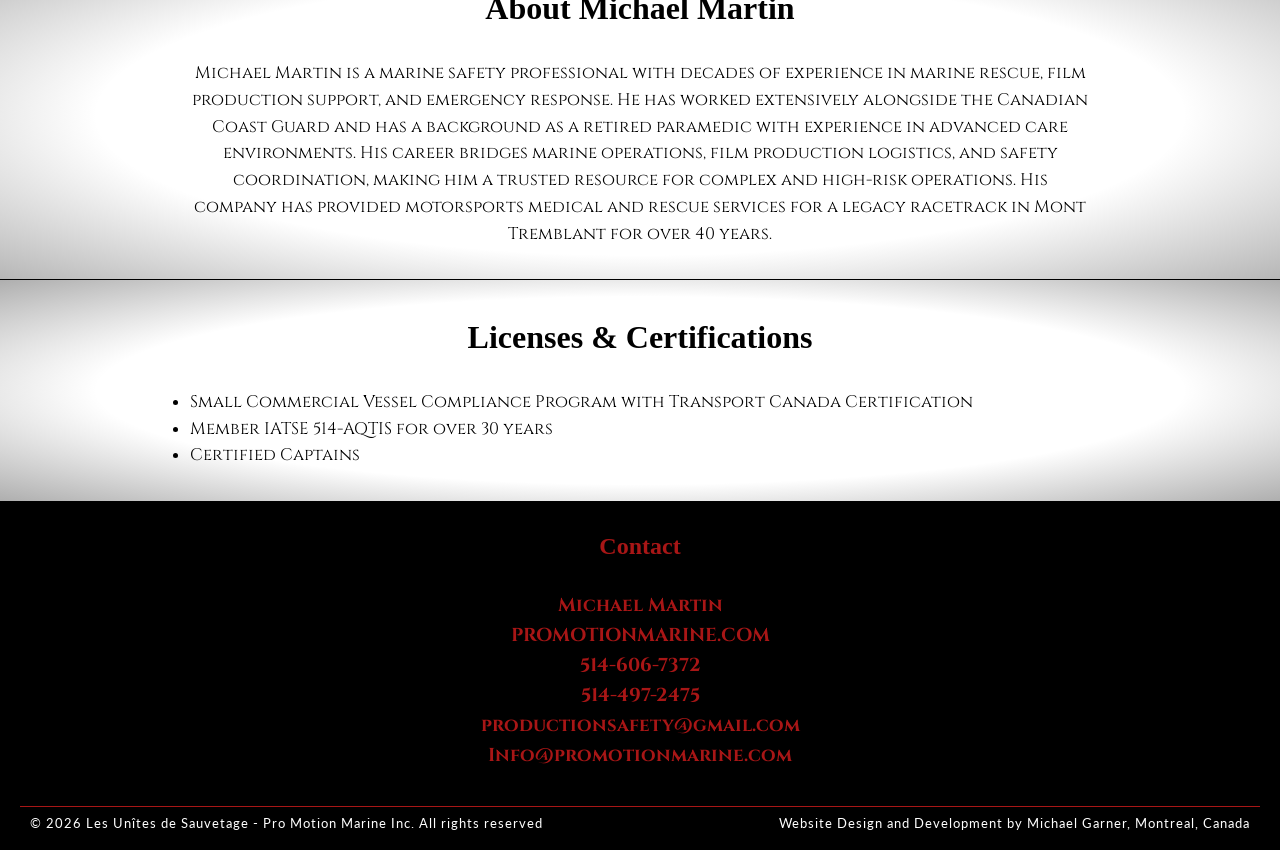
==== commit 9fcfcff4: "typo fix" ====
--- a/index.html
+++ b/index.html
@@ -355,7 +355,7 @@
     <!-- END OF MOVIE POSTER LIST -->
 
     <p class="section-content">
-      Services include picture boats,Transport Canada certified support boats, marine safety coordination, and marine
+      Services include picture boats, Transport Canada certified support boats, marine safety coordination, and marine
       consultation.
       We typically work in tandem with Production with regards to Studio and CNESST paperwork.
     </p>
@@ -553,8 +553,8 @@
   </footer>
 
   <!-- MOVIE POSTER SCRIPT -->
-  <script src="movieposterscript.js"></script>
-  <script src="equipmentGalleryScript.js"></script>
+  <script src="scripts/movieposterscript.js"></script>
+  <script src="scripts/equipmentGalleryScript.js"></script>
 
 </body>
 
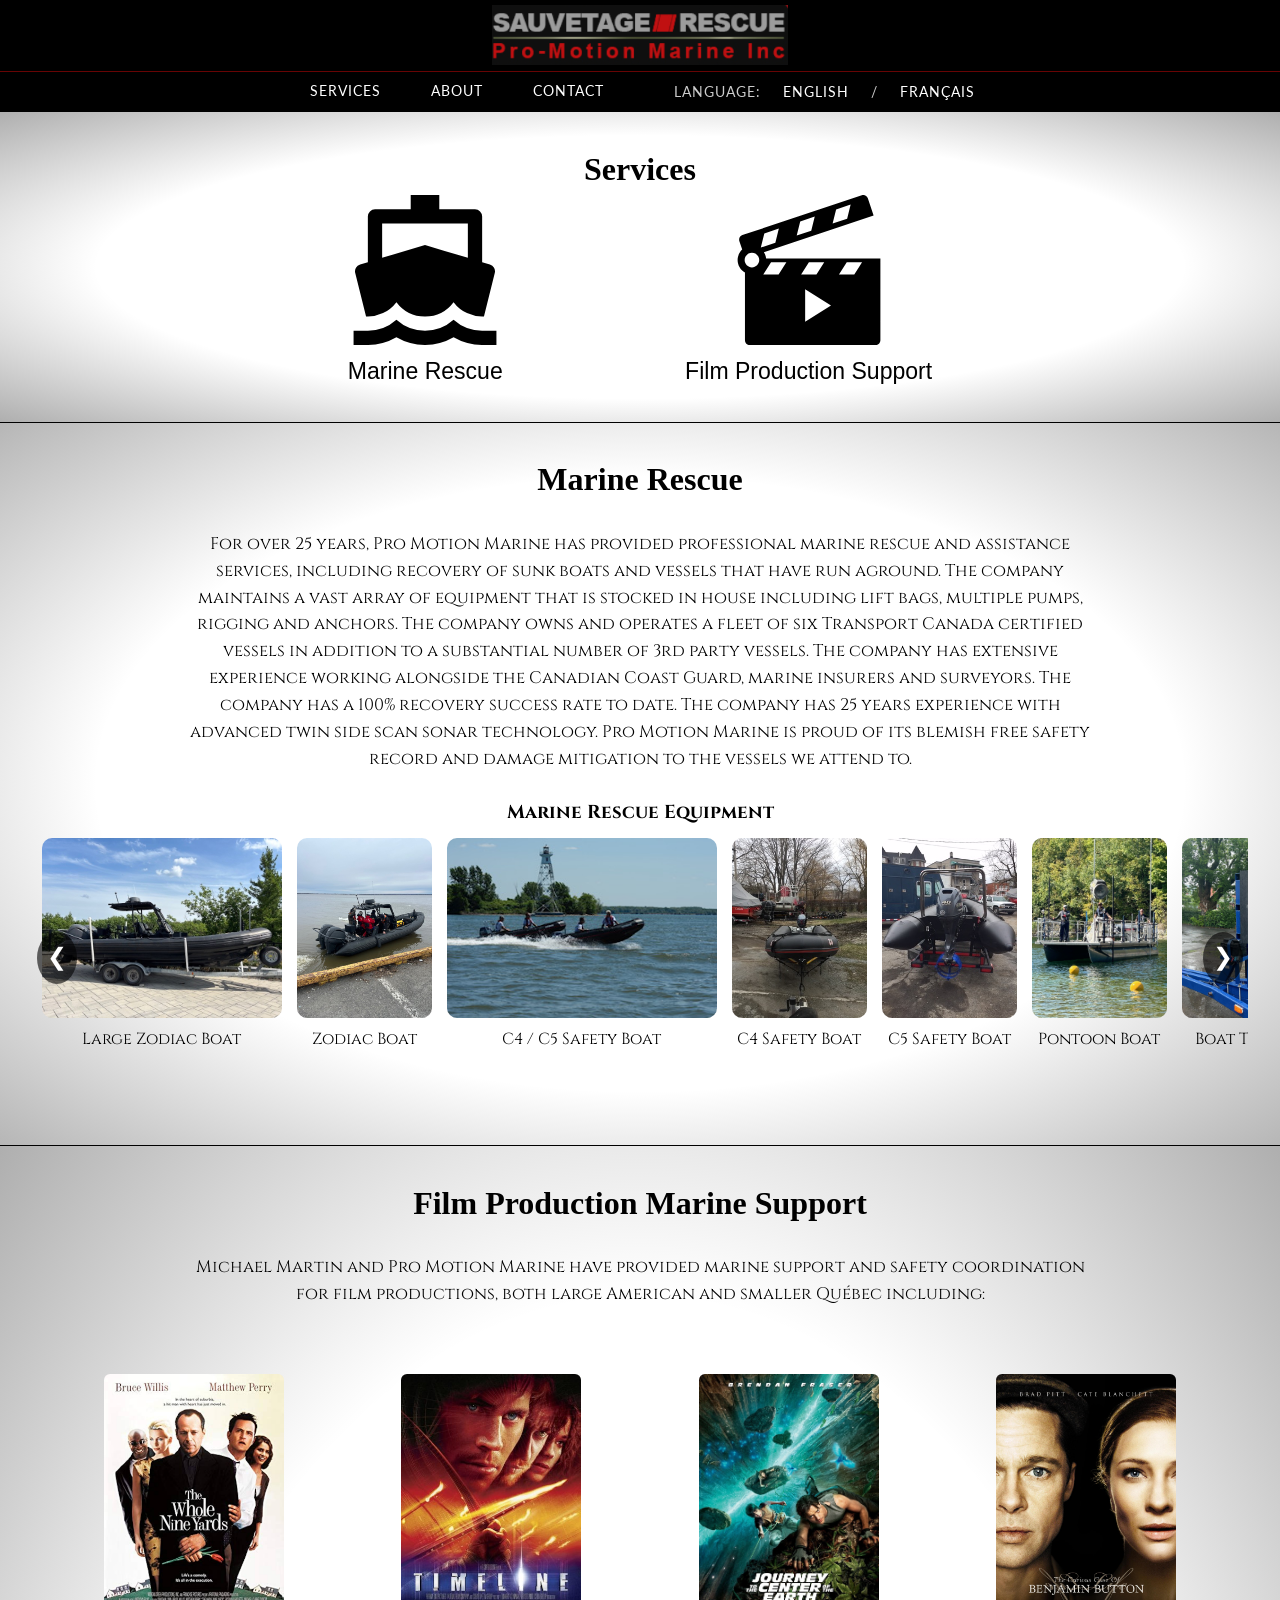
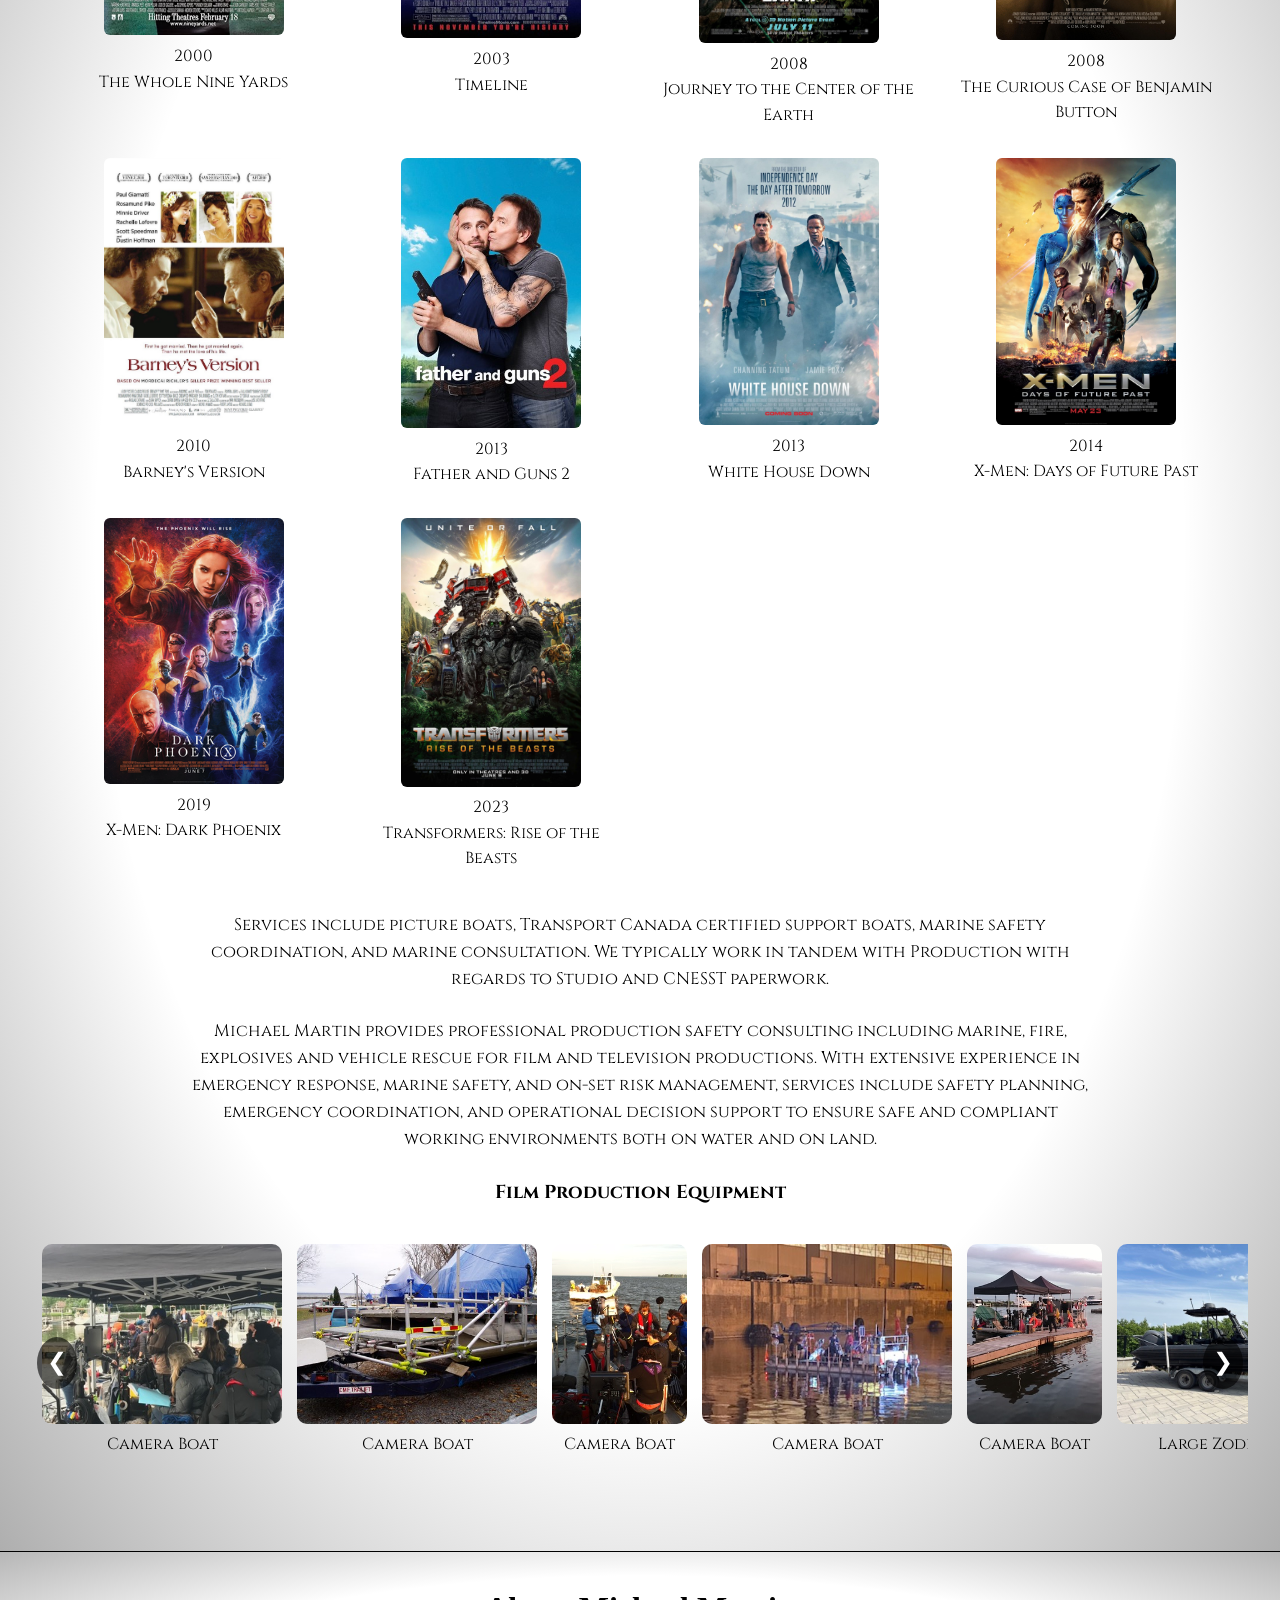
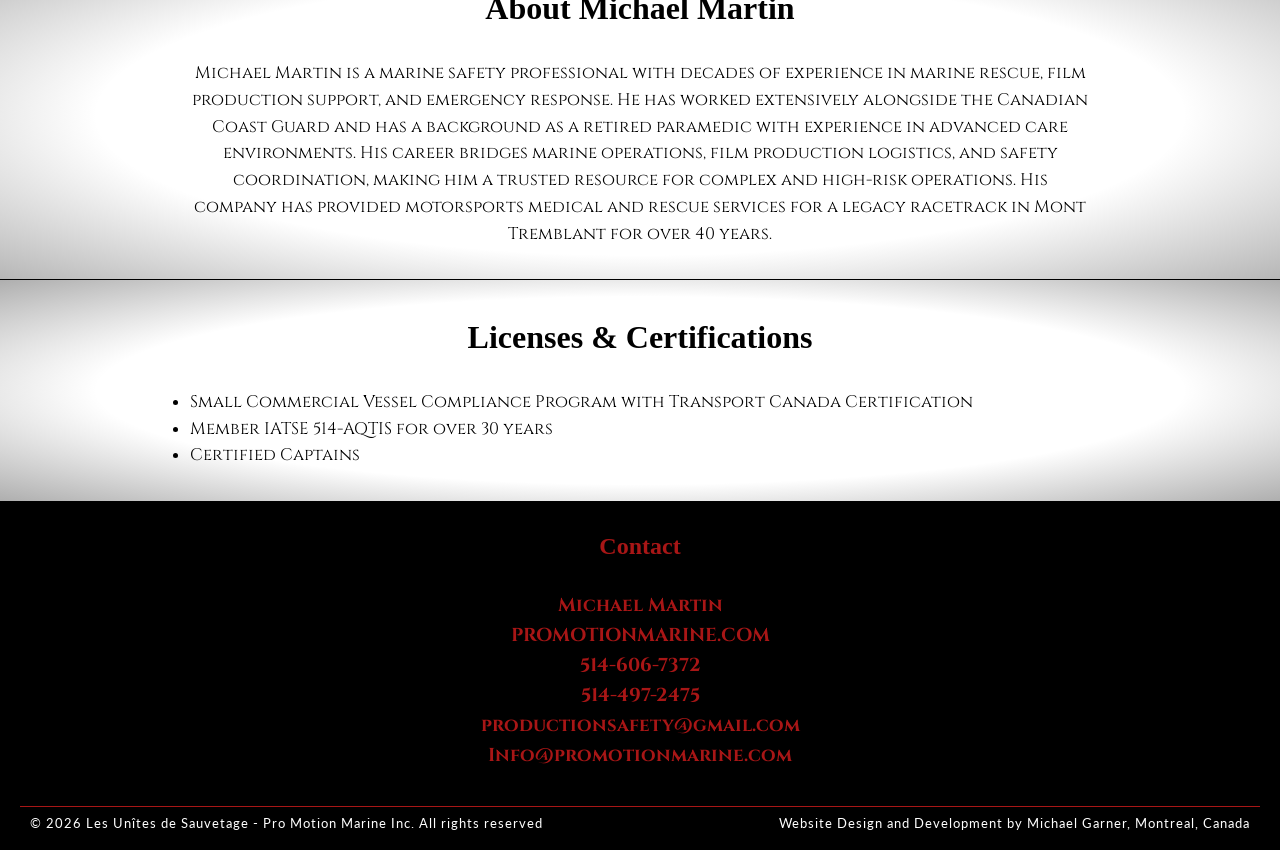
==== commit 84afae68: "Barneys Version and Camera Boat Page" ====
--- a/index.html
+++ b/index.html
@@ -312,6 +312,13 @@
 
         <div class="movie">
           <div class="poster-container">
+            <img src="images/movieposters/Barney.jpg" class="poster">
+          </div>
+          <div class="movie-title">2010<br>Barney's Version</div>
+        </div>
+
+        <div class="movie">
+          <div class="poster-container">
             <img src="images/movieposters/FatherGuns2.jpg" class="poster">
           </div>
           <div class="movie-title">2013<br>Father and Guns 2</div>
